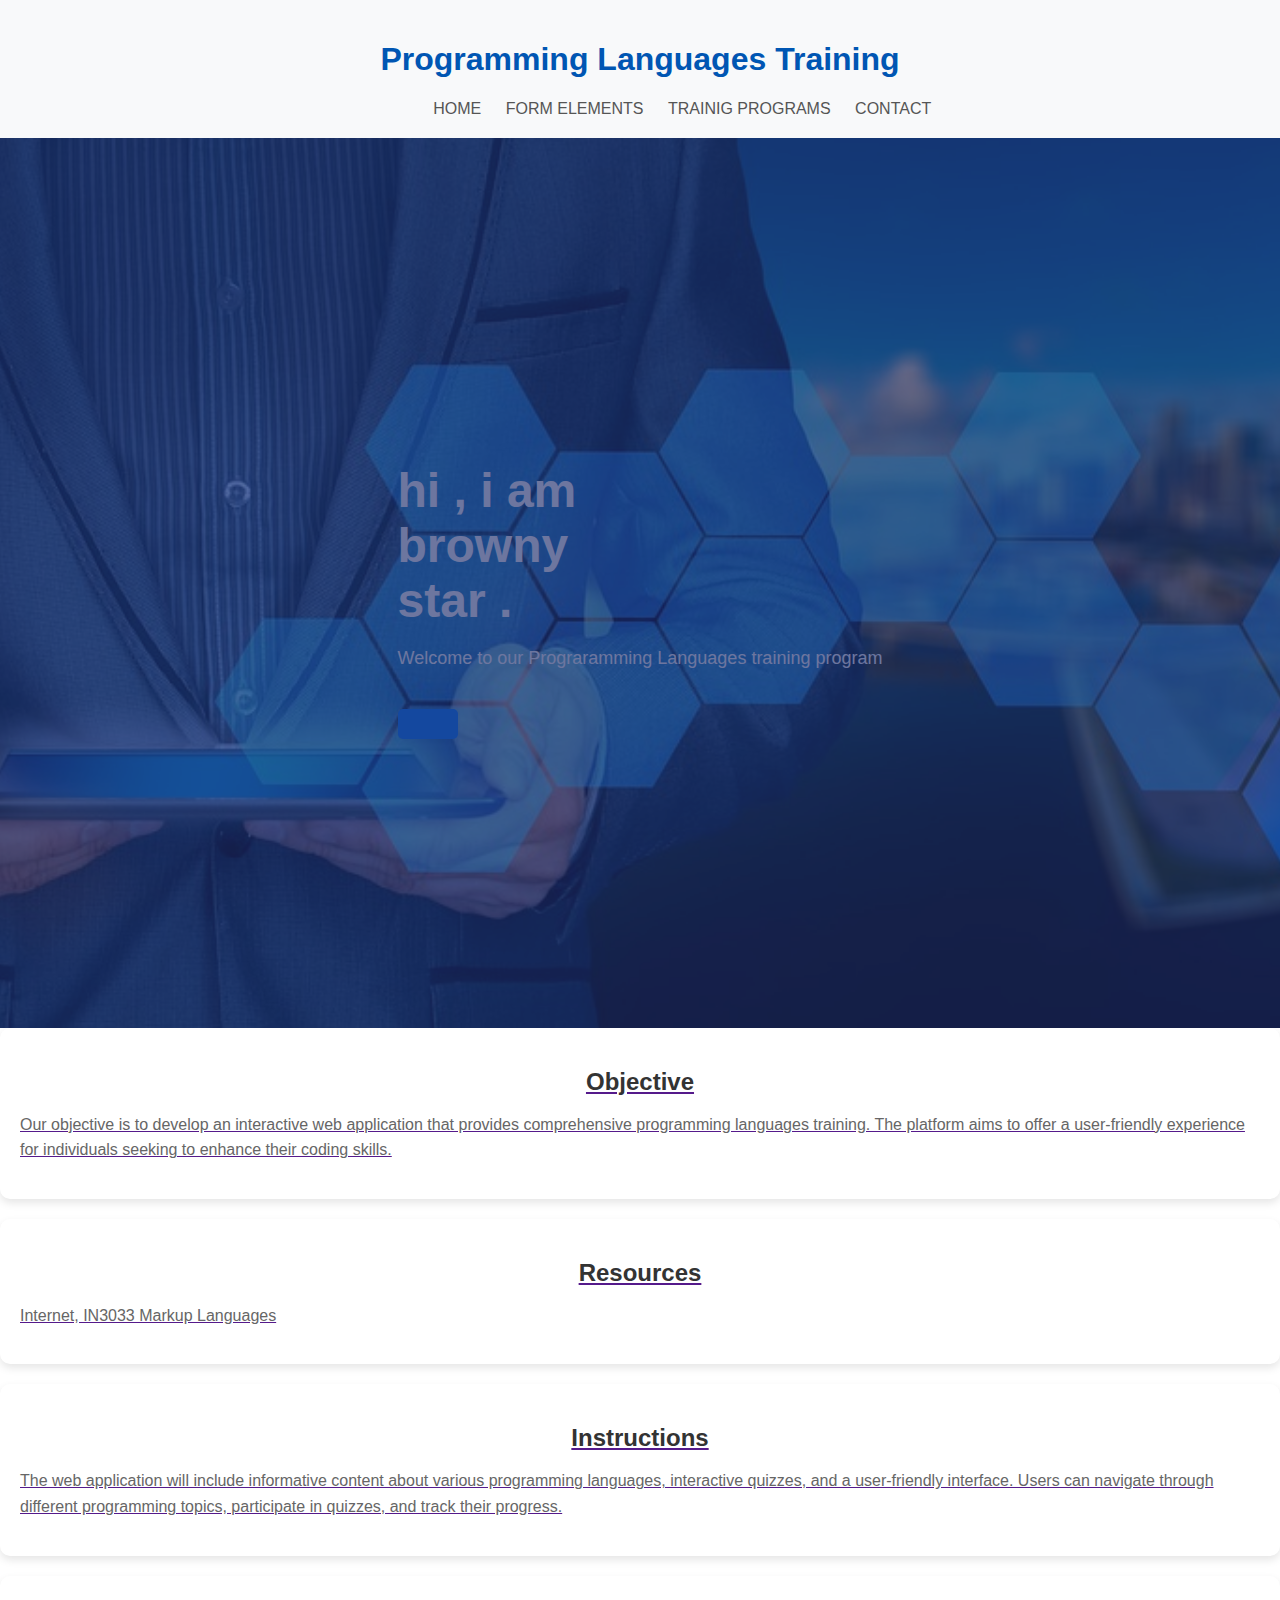
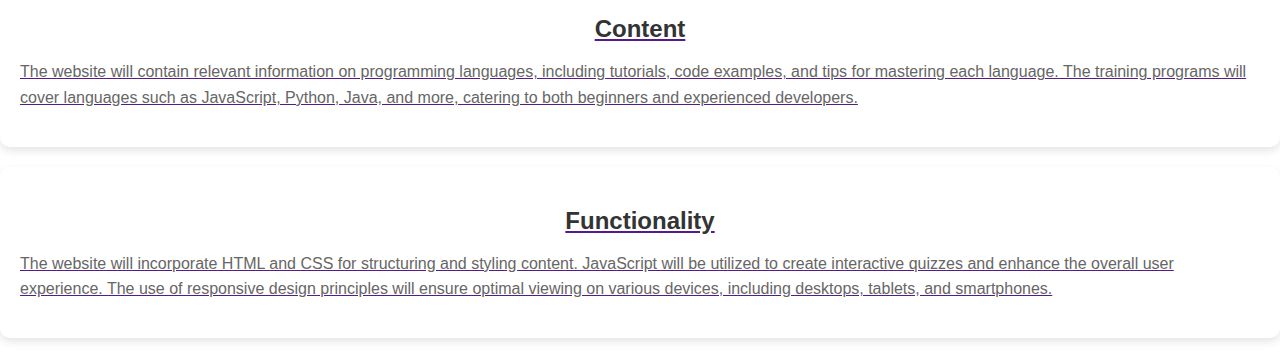
==== index.html @ b050a642 "The start" ====
<!DOCTYPE html>
<html lang="en">
<head>
    <meta charset="UTF-8">
    <meta name="viewport" content="width=device-width, initial-scale=1.0">
    <link rel="stylesheet" href="css/style.css">
    <link rel="stylesheet" href="css/index.css">
    <title>Programming Languages Training - Proposal</title>
</head>

<body>
<!-- top area Start -->
		<header class="top-area">
			<div class="header-area">
				<!-- Start Navigation -->
			    <nav class="navbar navbar-default bootsnav navbar-fixed dark no-background">

			        <div class="container">

			            <!-- Start Header Navigation -->
			            <div class="navbar-header">

			                <h1 style="color: #0056b3">Programming Languages Training</h1>
			            </div><!--/.navbar-header-->
			            <!-- End Header Navigation -->

			            <!-- Collect the nav links, forms, and other content for toggling -->
			            <div class="collapse navbar-collapse menu-ui-design" id="navbar-menu">
			                <ul class="nav navbar-nav navbar-right" data-in="fadeInDown" data-out="fadeOutUp">
			                <li class="smooth-menu active"></li>
			                    <li class=" smooth-menu"><a href="index.html">HOME</a></li>
			                    <li class="smooth-menu"><a href="#skills">FORM ELEMENTS</a></li>
			                    <li class="smooth-menu"><a href="#experience">TRAINIG PROGRAMS</a></li>
			                    <li class="smooth-menu"><a href="#profiles">CONTACT</a></li>

			                </ul><!--/.nav -->
			            </div><!-- /.navbar-collapse -->
			        </div><!--/.container-->
			    </nav><!--/nav-->
			    <!-- End Navigation -->
			</div><!--/.header-area-->

		    <div class="clearfix"></div>

		</header><!-- /.top-area-->
		<!-- top area End -->

		<!-- welcome-hero start -->
		<section id="welcome-hero" class="welcome-hero">
			<div class="container">
				<div class="row">
					<div class="col-md-12 text-center">
						<div class="header-text">
							<h2>hi <span>,</span> i am <br> browny <br> star <span>.</span>   </h2>
							<p>Welcome to our Prograramming Languages training program</p>
							<a href="" Learn more about us.</a>
						</div>
					</div>
				</div>
			</div>

		</section>
		<!-- welcome-hero end -->
 <section class="section-card">
    <h2><center>Objective</center></h2>
    <p>Our objective is to develop an interactive web application that provides comprehensive programming languages training. The platform aims to offer a user-friendly experience for individuals seeking to enhance their coding skills.</p>
</section>

<section class="section-card">
    <h2><center>Resources</center></h2>
    <p>Internet, IN3033 Markup Languages</p>
</section>

<section class="section-card">
    <h2 class="heading"><center>Instructions</center></h2>
    <p>The web application will include informative content about various programming languages, interactive quizzes, and a user-friendly interface. Users can navigate through different programming topics, participate in quizzes, and track their progress.</p>
</section>

<section class="section-card">
    <h2 class="heading"><center>Content</center></h2>
    <p>The website will contain relevant information on programming languages, including tutorials, code examples, and tips for mastering each language. The training programs will cover languages such as JavaScript, Python, Java, and more, catering to both beginners and experienced developers.</p>
</section>

<section class="section-card">
    <h2 class="heading"><center>Functionality</center></h2>
    <p>The website will incorporate HTML and CSS for structuring and styling content. JavaScript will be utilized to create interactive quizzes and enhance the overall user experience. The use of responsive design principles will ensure optimal viewing on various devices, including desktops, tablets, and smartphones.</p>
</section>

    <footer>
        <p>© 2024 Programming Languages Training</p>
    </footer>
</body>
</html>
---- css/style.css ----
/* CSS for enhanced appearance */
body {
    font-family: Arial, sans-serif;
    margin: 0;
    padding: 0;
}

.top-area {
    background-color: #f8f9fa; /* Light gray background */
    padding: 20px 0;
    text-align: center;
}

.header-area {
    max-width: 1200px;
    margin: 0 auto;
}

.navbar-brand {
    font-size: 24px;
    color: #333; /* Dark text color */
    font-weight: bold;
}

.navbar-default .navbar-toggle {
    border-color: transparent; /* Transparent border for toggle button */
}

.navbar-default .navbar-toggle:hover {
    background-color: #ddd; /* Light gray background on hover */
}

.navbar-default .navbar-toggle:focus {
    background-color: #ccc; /* Slightly darker gray background when focused */
}

.navbar-collapse {
    margin-top: 10px;
}

.navbar-collapse ul.navbar-nav {
    margin: 0;
}

.navbar-collapse ul.navbar-nav li {
    display: inline-block;
    margin-left: 20px;
}

.navbar-collapse ul.navbar-nav li a {
    color: #555; /* Dark gray text color for links */
    font-size: 16px;
    text-transform: uppercase;
    text-decoration: none;
}

.navbar-collapse ul.navbar-nav li a:hover {
    color: #000; /* Black text color on hover */
}

.welcome-hero{
    display: flex;
    align-items: center;
    justify-content: center;
    position:relative;
    background:url(../img/businessman-3213659_1280.jpg)no-repeat;
    background-size:cover;
    background-position: center;
    height:890px;
}
.welcome-hero:before{
    position:absolute;
    content: " ";
    top:0;
    left:0;
    background:rgba(31,44,108,.65);
    width:100%;
    height:100%;
}


.header-text h2 {
    font-size: 48px;
    color: #fff; /* White text color */
    margin-bottom: 20px;
}

.header-text p {
    font-size: 18px;
    color: #fff; /* White text color */
    margin-bottom: 40px;
}

.header-text a {
    display: inline-block;
    background-color: #007bff; /* Blue color for button */
    color: #fff; /* White text color for button */
    padding: 15px 30px;
    font-size: 18px;
    text-decoration: none;
    border-radius: 5px;
    transition: background-color 0.3s ease;
}

.header-text a:hover {
    background-color: #0056b3; /* Darker blue color on hover */
}

/* SECTION STARTS */
 .section-card {
        background-color: #fff;
        border-radius: 10px;
        box-shadow: 0 4px 8px rgba(0, 0, 0, 0.1);
        padding: 20px;
        margin-bottom: 20px;
    }

    .section-card h2 {
        color: #333;
        font-size: 24px;
        margin-bottom: 10px;
    }

    .section-card p {
        color: #666;
        font-size: 16px;
        line-height: 1.6;
    }
/*SECTION ENDS*/

/*FOOTER STARTS*/
  footer {
            background-color: #333;
            color: #fff;
            text-align: center;
            padding: 10px;
            position: fixed;
            bottom: 0;
            width: 100%;
            left: 0;
            opacity: 0;
            animation: fadeIn 1s ease-in-out forwards, changeColor 6s infinite;
        }

        footer p {
            margin: 0;
        }

        @keyframes fadeIn {
            from {
                opacity: 0;
            }
            to {
                opacity: 1;
            }
        }

        @keyframes changeColor {
            0%, 100% {
                background-color: burlywood;
            }
            50% {
                background-color: lightskyblue;
            }
        }

/*FOOTER ENDS*/
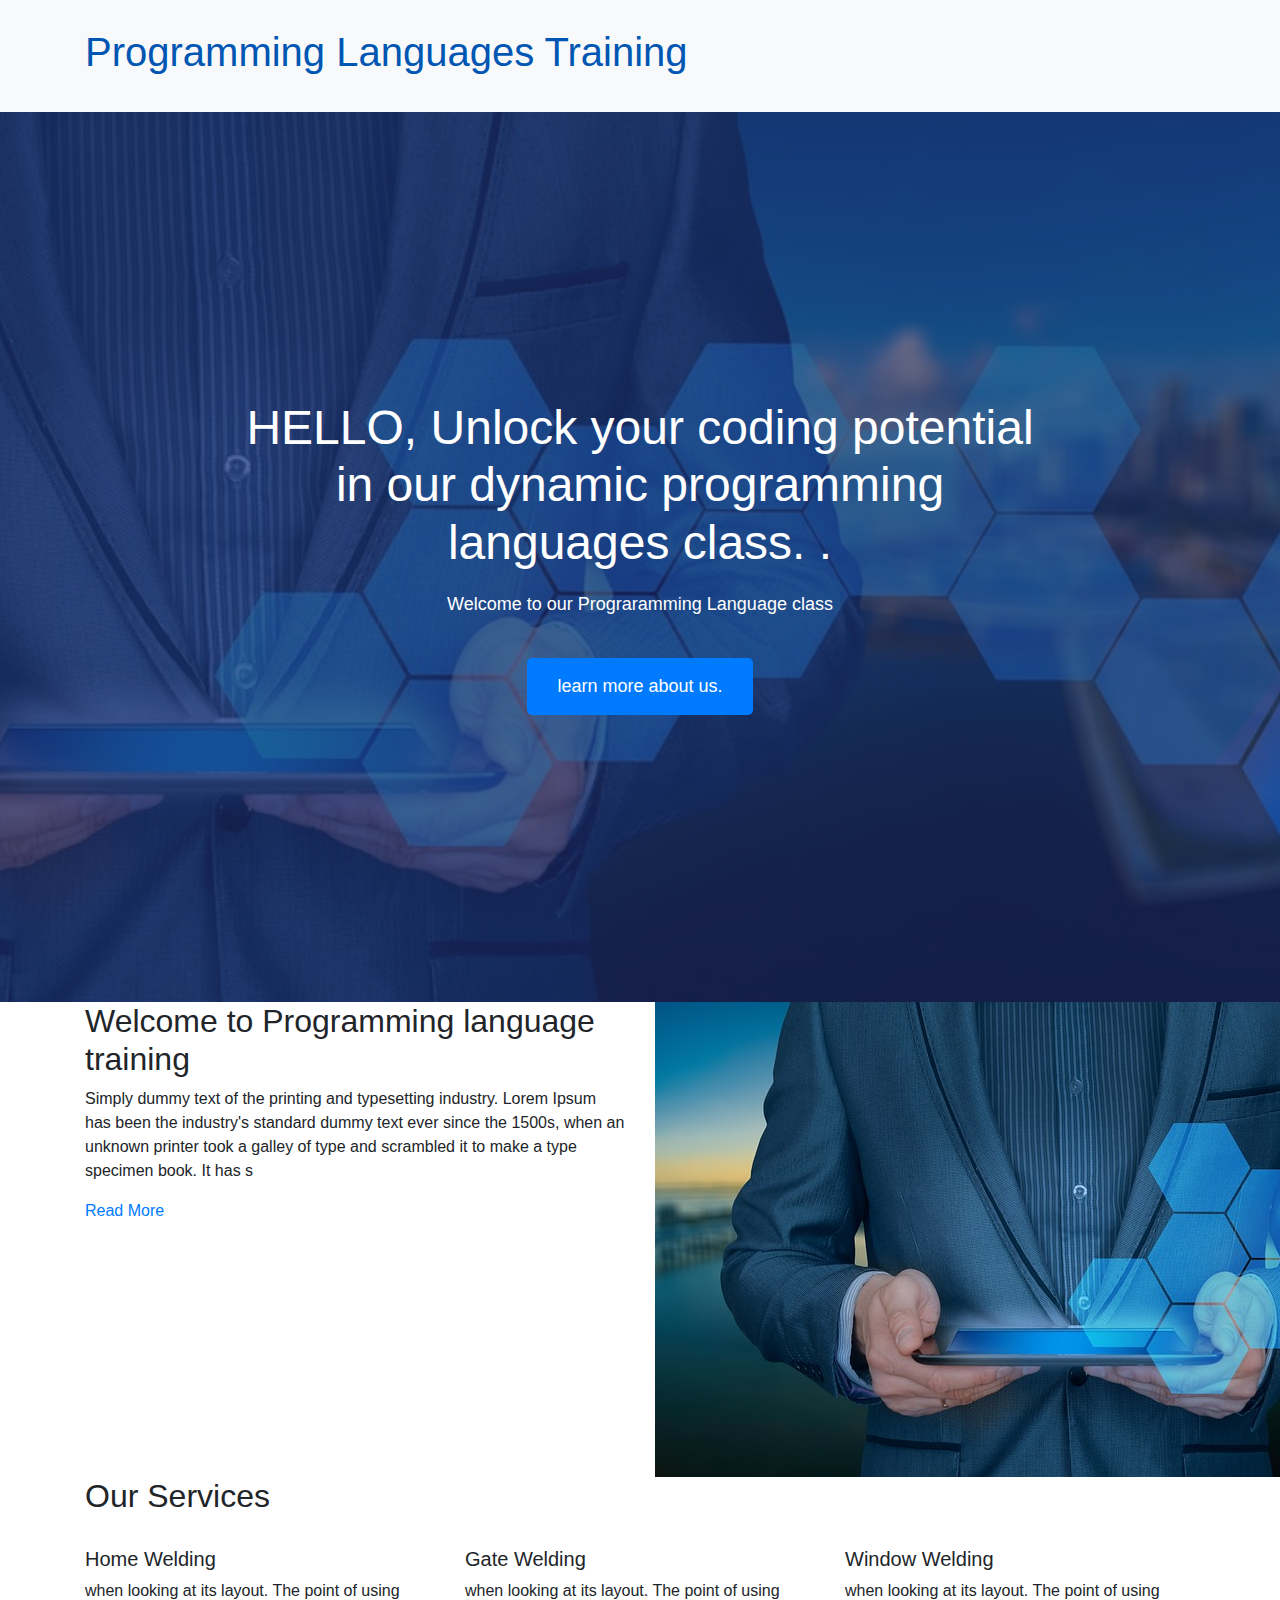
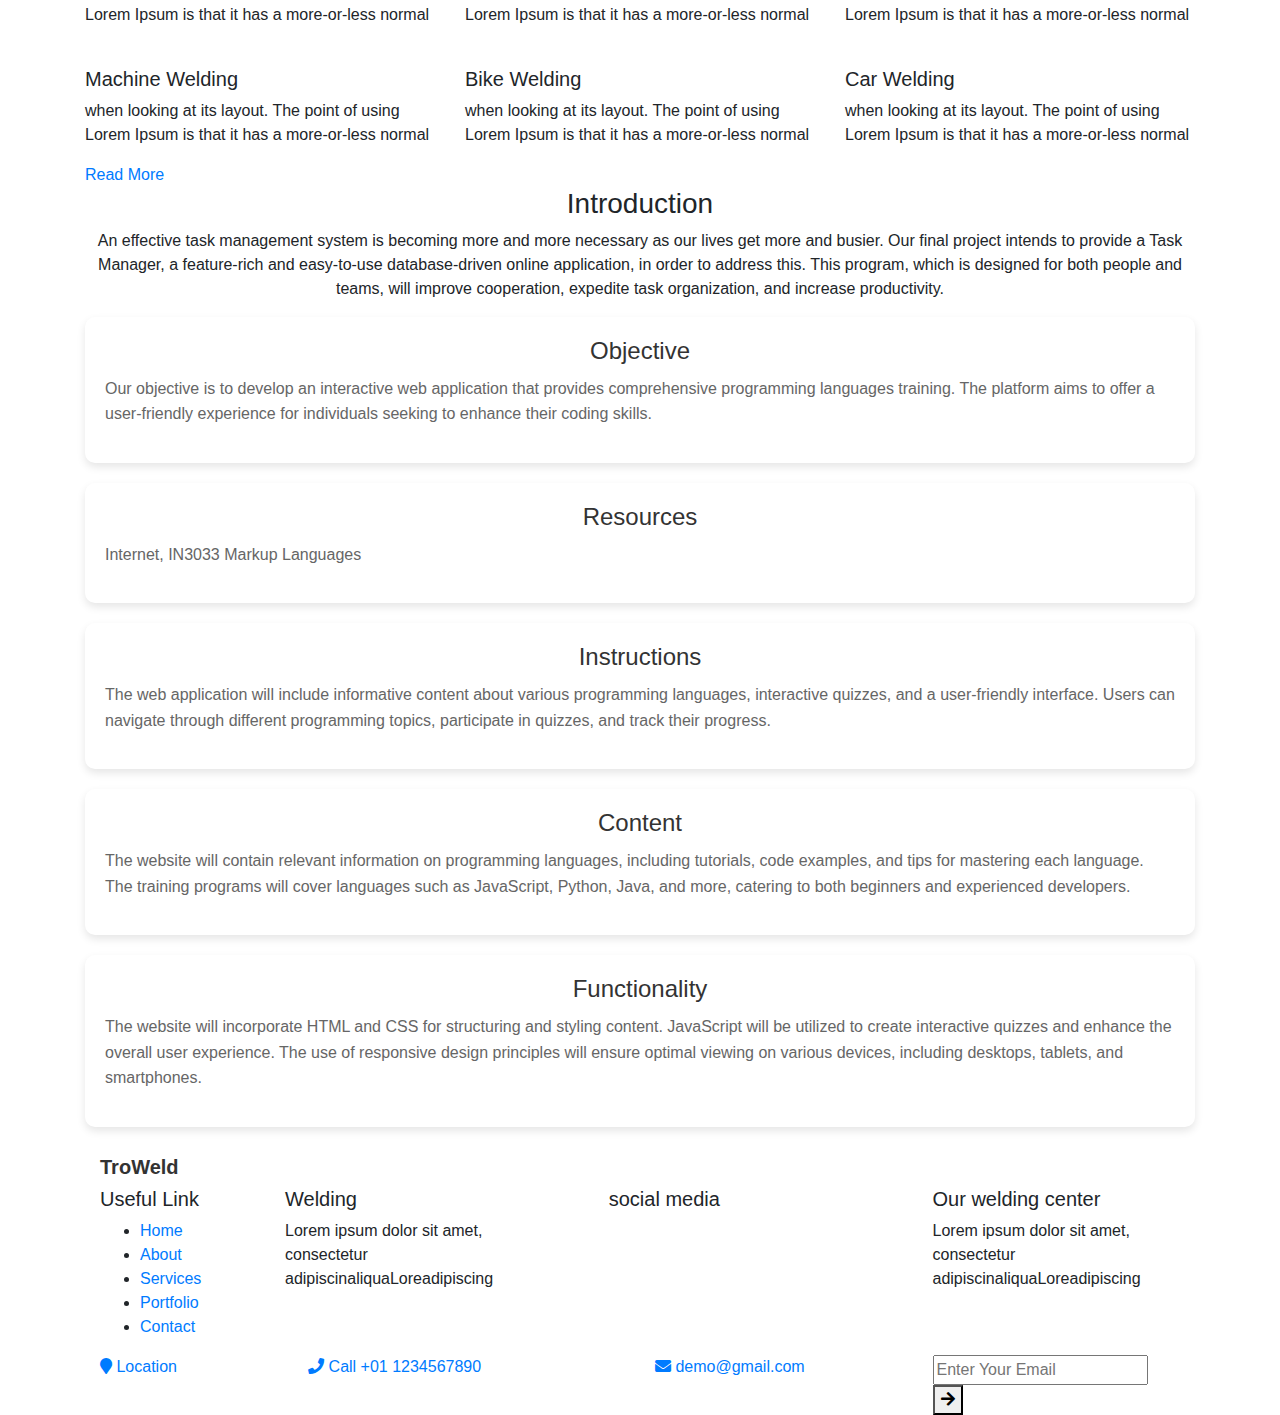
==== commit 3c371fb9: "progress" ====
--- a/index.html
+++ b/index.html
@@ -6,6 +6,14 @@
     <link rel="stylesheet" href="css/style.css">
     <link rel="stylesheet" href="css/index.css">
     <title>Programming Languages Training - Proposal</title>
+  <!-- Bootstrap CSS link -->
+    <link href="https://maxcdn.bootstrapcdn.com/bootstrap/4.0.0/css/bootstrap.min.css" rel="stylesheet">
+    <!-- Font Awesome CSS link -->
+    <link href="https://cdnjs.cloudflare.com/ajax/libs/font-awesome/5.15.3/css/all.min.css" rel="stylesheet">
+    <!-- Animation CSS link -->
+    <link href="https://cdnjs.cloudflare.com/ajax/libs/animate.css/3.7.2/animate.min.css" rel="stylesheet">
+    <!-- js library for animation -->
+    <link rel="stylesheet" href="https://cdnjs.cloudflare.com/ajax/libs/animate.css/4.1.1/animate.min.css" />
 </head>
 
 <body>
@@ -51,9 +59,9 @@
 				<div class="row">
 					<div class="col-md-12 text-center">
 						<div class="header-text">
-							<h2>hi <span>,</span> i am <br> browny <br> star <span>.</span>   </h2>
-							<p>Welcome to our Prograramming Languages training program</p>
-							<a href="" Learn more about us.</a>
+							<h2>HELLO<span>,</span> Unlock your coding potential   <br> in our dynamic programming <br> languages class. <span>.</span>   </h2>
+							<p>Welcome to our Prograramming Language class</p>
+							<a href="assets/download/browney.txt" download>learn more about us.</a>
 						</div>
 					</div>
 				</div>
@@ -61,6 +69,172 @@
 
 		</section>
 		<!-- welcome-hero end -->
+<!-- about section -->
+
+  <section class="about_section layout_padding">
+    <div class="container  ">
+      <div class="row">
+        <div class="col-md-6">
+          <div class="detail-box">
+            <div class="heading_container">
+              <h2>Welcome to <span>Programming language training</span></h2>
+            </div>
+            <p>
+              Simply dummy text of the printing and typesetting industry.
+              Lorem Ipsum has been the industry's standard dummy text ever
+              since the 1500s, when an unknown printer took a galley of type
+              and scrambled it to make a type specimen book. It has s
+            </p>
+            <a href="">
+              Read More
+            </a>
+          </div>
+        </div>
+        <div class="col-md-6 ">
+          <div class="img-box">
+            <img src="img/businessman-3213659_1280.jpg" alt="" />
+          </div>
+        </div>
+      </div>
+    </div>
+  </section>
+
+  <!-- end about section -->
+<!-- service section -->
+
+  <section class="service_section layout_padding">
+    <div class="container ">
+      <div class="heading_container heading_center">
+        <h2>Our <span>Services</span></h2>
+      </div>
+      <div class="row">
+        <div class="col-sm-6 col-md-4">
+          <div class="box ">
+            <div class="img-box">
+              <img src="images/s1.png" alt="" />
+            </div>
+            <div class="detail-box">
+              <h5>
+                Home Welding
+              </h5>
+              <p>
+                when looking at its layout. The point of using Lorem Ipsum is
+                that it has a more-or-less normal
+              </p>
+            </div>
+          </div>
+        </div>
+        <div class="col-sm-6 col-md-4">
+          <div class="box ">
+            <div class="img-box">
+              <img src="images/s2.png" alt="" />
+            </div>
+            <div class="detail-box">
+              <h5>
+                Gate Welding
+              </h5>
+              <p>
+                when looking at its layout. The point of using Lorem Ipsum is
+                that it has a more-or-less normal
+              </p>
+            </div>
+          </div>
+        </div>
+        <div class="col-sm-6 col-md-4">
+          <div class="box ">
+            <div class="img-box">
+              <img src="images/s3.png" alt="" />
+            </div>
+            <div class="detail-box">
+              <h5>
+                Window Welding
+              </h5>
+              <p>
+                when looking at its layout. The point of using Lorem Ipsum is
+                that it has a more-or-less normal
+              </p>
+            </div>
+          </div>
+        </div>
+        <div class="col-sm-6 col-md-4">
+          <div class="box ">
+            <div class="img-box">
+              <img src="images/s4.png" alt="" />
+            </div>
+            <div class="detail-box">
+              <h5>
+                Machine Welding
+              </h5>
+              <p>
+                when looking at its layout. The point of using Lorem Ipsum is
+                that it has a more-or-less normal
+              </p>
+            </div>
+          </div>
+        </div>
+        <div class="col-sm-6 col-md-4">
+          <div class="box ">
+            <div class="img-box">
+              <img src="images/s5.png" alt="" />
+            </div>
+            <div class="detail-box">
+              <h5>
+                Bike Welding
+              </h5>
+              <p>
+                when looking at its layout. The point of using Lorem Ipsum is
+                that it has a more-or-less normal
+              </p>
+            </div>
+          </div>
+        </div>
+        <div class="col-sm-6 col-md-4">
+          <div class="box ">
+            <div class="img-box">
+              <img src="images/s6.png" alt="" />
+            </div>
+            <div class="detail-box">
+              <h5>
+                Car Welding
+              </h5>
+              <p>
+                when looking at its layout. The point of using Lorem Ipsum is
+                that it has a more-or-less normal
+              </p>
+            </div>
+          </div>
+        </div>
+      </div>
+      <div class="btn-box">
+        <a href="">
+          Read More
+        </a>
+      </div>
+    </div>
+  </section>
+
+  <!-- end service section -->
+<!--introduction starts-->
+<section id="service" class="services-mf route">
+    <div class="container">
+      <div class="row">
+        <div class="col-sm-12">
+          <div class="title-box text-center">
+            <h3 class="title-a">
+              <center>Introduction</center>
+            </h3>
+			  <div class="line-mf"></div>
+            <p class="subtitle-a">
+              An effective task management system is becoming more and more necessary as our lives get more and busier.
+                Our final project intends to provide a Task Manager, a feature-rich and easy-to-use database-driven online
+                application, in order to address this. This program, which is designed for both people and teams,
+                will improve cooperation, expedite task organization, and increase productivity.
+            </p>
+
+          </div>
+        </div>
+      </div>
+<!-- introduction ends-->
  <section class="section-card">
     <h2><center>Objective</center></h2>
     <p>Our objective is to develop an interactive web application that provides comprehensive programming languages training. The platform aims to offer a user-friendly experience for individuals seeking to enhance their coding skills.</p>
@@ -85,9 +259,144 @@
     <h2 class="heading"><center>Functionality</center></h2>
     <p>The website will incorporate HTML and CSS for structuring and styling content. JavaScript will be utilized to create interactive quizzes and enhance the overall user experience. The use of responsive design principles will ensure optimal viewing on various devices, including desktops, tablets, and smartphones.</p>
 </section>
+		  <!-- info section -->
+
+  <section class="info_section ">
+    <div class="info_container layout_padding2">
+      <div class="container">
+        <div class="info_logo">
+          <a class="navbar-brand" href="index.html"> Tro<span>Weld</span> </a>
+        </div>
+        <div class="info_main">
+          <div class="row">
+            <div class="col-md-3 col-lg-2">
+              <div class="info_link-box">
+                <h5>
+                  Useful Link
+                </h5>
+                <ul>
+                  <li class=" active">
+                    <a class="" href="index.html">Home <span class="sr-only">(current)</span></a>
+                  </li>
+                  <li class="">
+                    <a class="" href="about.html">About </a>
+                  </li>
+                  <li class="">
+                    <a class="" href="service.html">Services </a>
+                  </li>
+                  <li class="">
+                    <a class="" href="portfolio.html"> Portfolio </a>
+                  </li>
+                  <li class="">
+                    <a class="" href="contact.html"> Contact </a>
+                  </li>
+                </ul>
+              </div>
+            </div>
+            <div class="col-md-3 ">
+              <h5>
+                Welding
+              </h5>
+              <p>
+                Lorem ipsum dolor sit amet, consectetur
+                adipiscinaliquaLoreadipiscing
+              </p>
+            </div>
+            <div class="col-md-3 mx-auto  ">
+              <h5>
+                social media
+              </h5>
+              <div class="social_box">
+                <a href="#">
+                  <i class="fa fa-facebook" aria-hidden="true"></i>
+                </a>
+                <a href="#">
+                  <i class="fa fa-twitter" aria-hidden="true"></i>
+                </a>
+                <a href="#">
+                  <i class="fa fa-linkedin" aria-hidden="true"></i>
+                </a>
+                <a href="#">
+                  <i class="fa fa-youtube-play" aria-hidden="true"></i>
+                </a>
+              </div>
+            </div>
+            <div class="col-md-3">
+              <h5>
+                Our welding center
+              </h5>
+              <p>
+                Lorem ipsum dolor sit amet, consectetur
+                adipiscinaliquaLoreadipiscing
+              </p>
+            </div>
+          </div>
+        </div>
+        <div class="info_bottom">
+          <div class="row">
+            <div class="col-lg-9">
+              <div class="info_contact ">
+                <div class="row">
+                  <div class="col-md-3">
+                    <a href="#" class="link-box">
+                      <i class="fa fa-map-marker" aria-hidden="true"></i>
+                      <span>
+                        Location
+                      </span>
+                    </a>
+                  </div>
+                  <div class="col-md-5">
+                    <a href="#" class="link-box">
+                      <i class="fa fa-phone" aria-hidden="true"></i>
+                      <span>
+                        Call +01 1234567890
+                      </span>
+                    </a>
+                  </div>
+                  <div class="col-md-4">
+                    <a href="#" class="link-box">
+                      <i class="fa fa-envelope" aria-hidden="true"></i>
+                      <span>
+                        demo@gmail.com
+                      </span>
+                    </a>
+                  </div>
+                </div>
+              </div>
+            </div>
+            <div class="col-md-3">
+              <div class="info_form ">
+                <form action="">
+                  <input type="email" placeholder="Enter Your Email" />
+                  <button>
+                    <i class="fa fa-arrow-right" aria-hidden="true"></i>
+                  </button>
+                </form>
+              </div>
+            </div>
+          </div>
+        </div>
+      </div>
+    </div>
+
+  </section>
+    </div>
+  <!-- end info section -->
 
     <footer>
-        <p>© 2024 Programming Languages Training</p>
+        <p>© 2024 MEHAKPREET SINGH | <b>School ID: 202107420</b></p>
     </footer>
+
+      <!-- Bootstrap JS and Popper.js CDN links -->
+    <script src="https://code.jquery.com/jquery-3.2.1.slim.min.js"></script>
+    <script src="https://cdn.jsdelivr.net/npm/@popperjs/core@2.5.3/dist/umd/popper.min.js"></script>
+    <!-- Bootstrap JS CDN link -->
+    <script src="https://stackpath.bootstrapcdn.com/bootstrap/4.0.0/js/bootstrap.min.js"></script>
+    <!-- Wow.js CDN link -->
+    <script src="https://cdnjs.cloudflare.com/ajax/libs/wow/1.1.2/wow.min.js"></script>
+    <!-- Initialize Wow.js -->
+    <!-- Scripting for the icon -->
+    <script type="module" src="https://unpkg.com/ionicons@7.1.0/dist/ionicons/ionicons.esm.js"></script>
+    <script nomodule src="https://unpkg.com/ionicons@7.1.0/dist/ionicons/ionicons.js"></script>
 </body>
 </html>
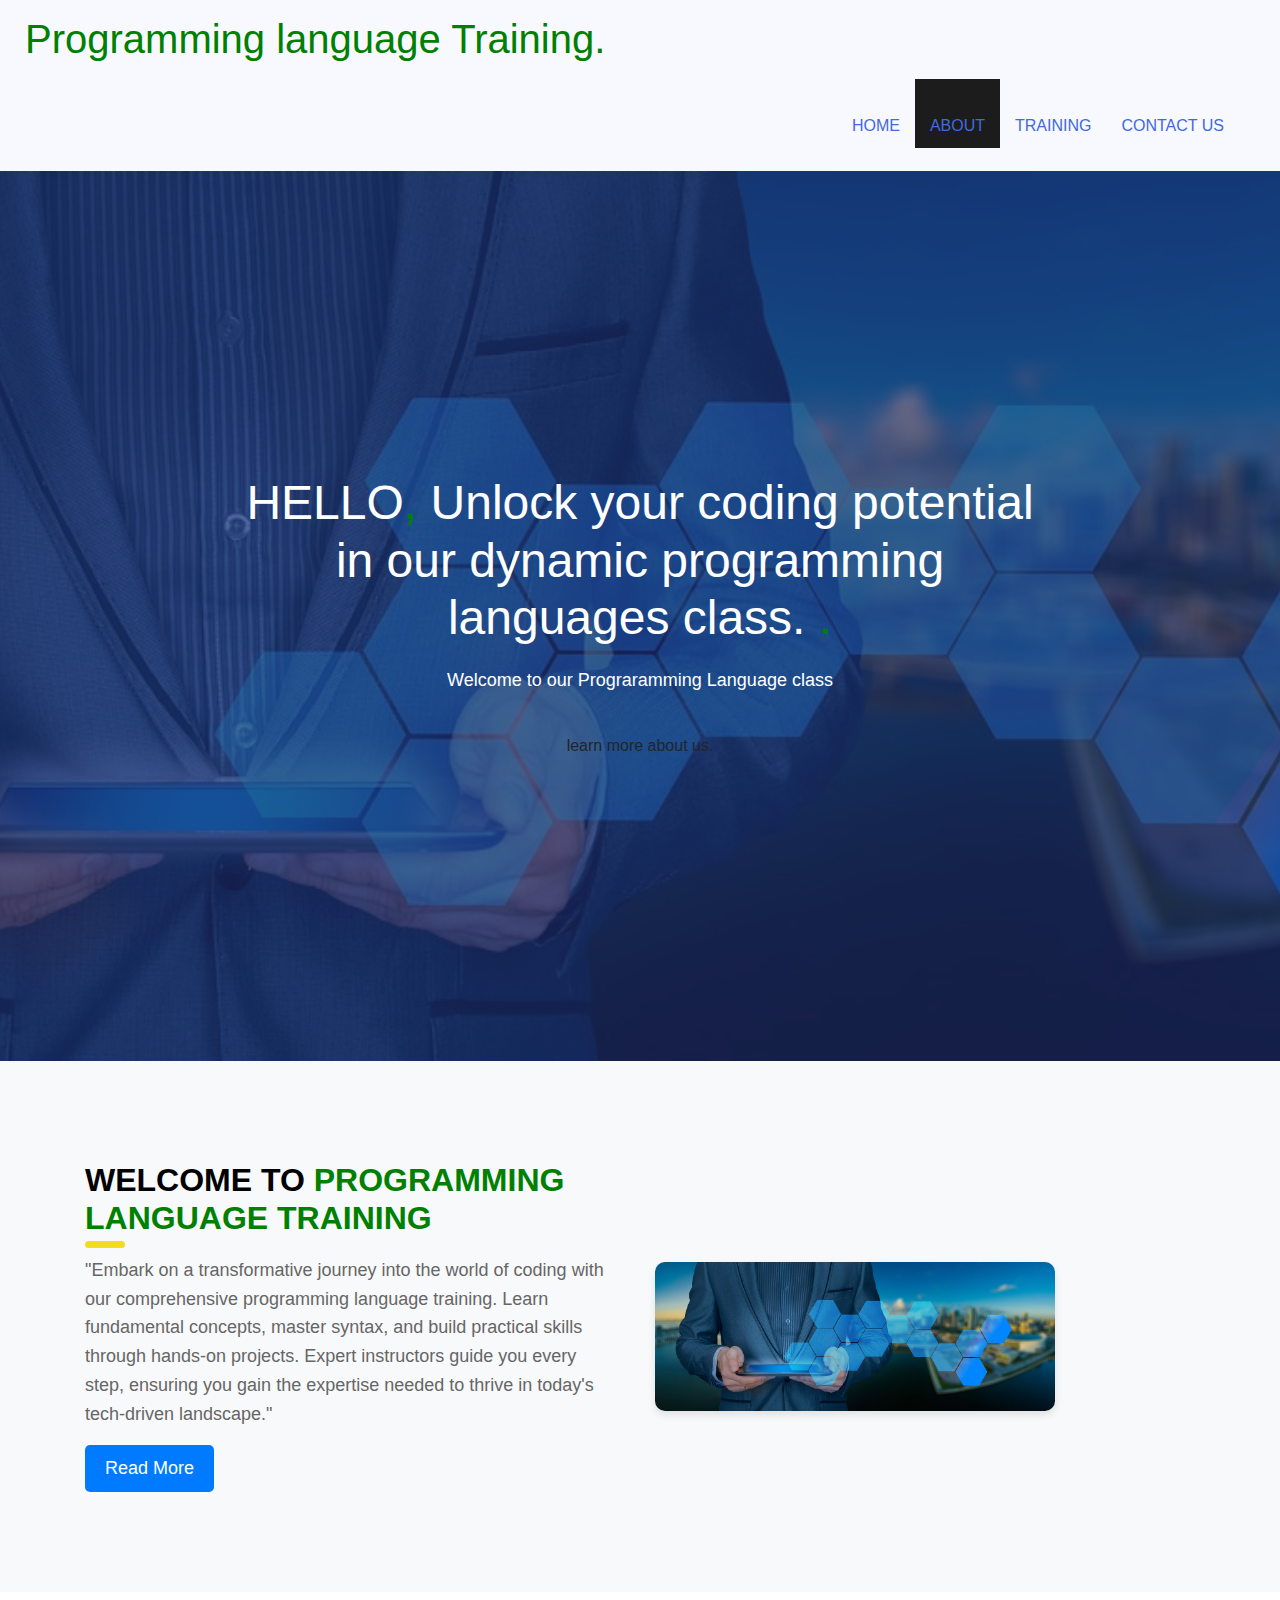
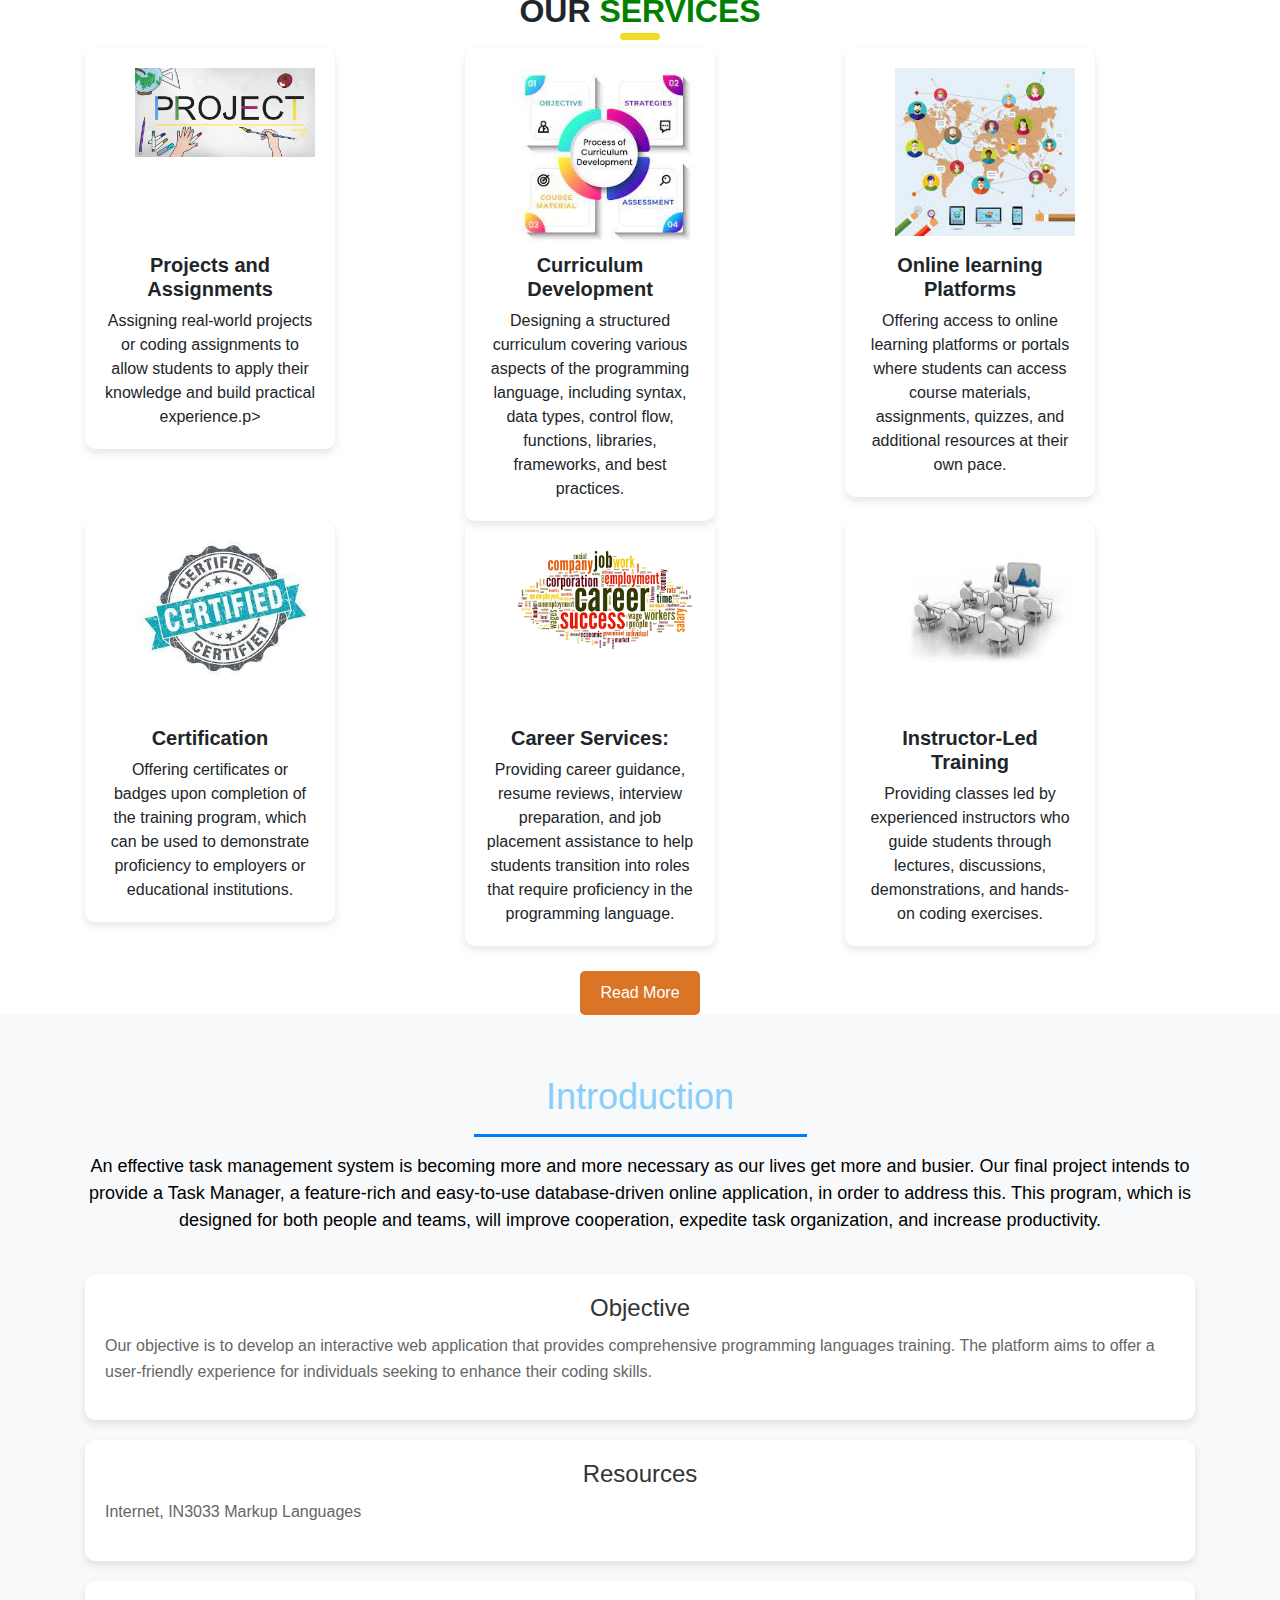
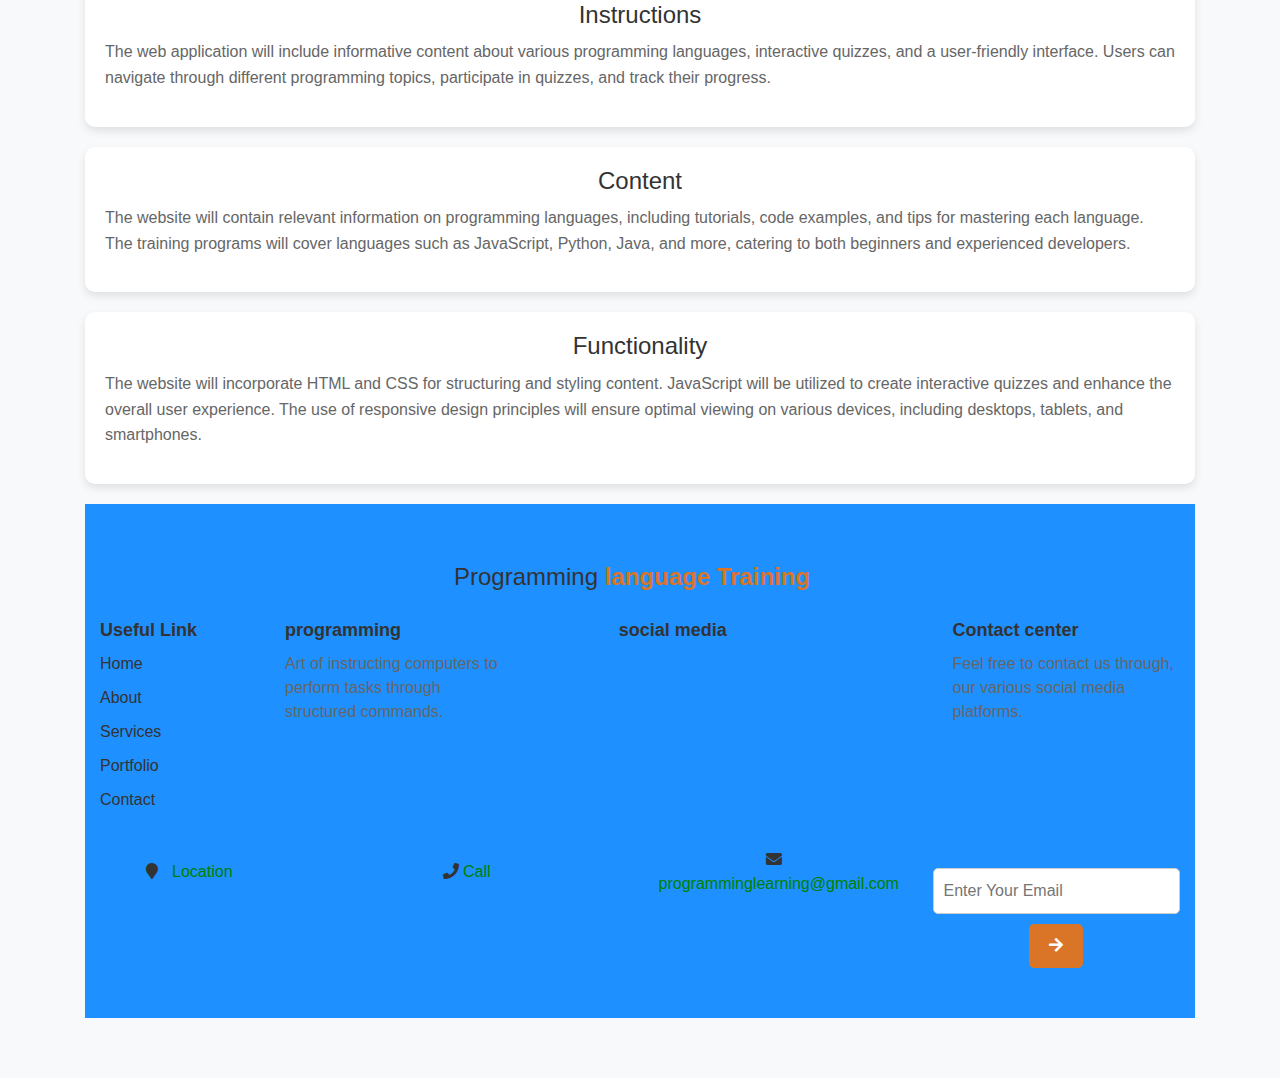
==== commit 0bd80f2f: "Almost there" ====
--- a/index.html
+++ b/index.html
@@ -4,7 +4,7 @@
     <meta charset="UTF-8">
     <meta name="viewport" content="width=device-width, initial-scale=1.0">
     <link rel="stylesheet" href="css/style.css">
-    <link rel="stylesheet" href="css/index.css">
+    <link rel="stylesheet" href="">
     <title>Programming Languages Training - Proposal</title>
   <!-- Bootstrap CSS link -->
     <link href="https://maxcdn.bootstrapcdn.com/bootstrap/4.0.0/css/bootstrap.min.css" rel="stylesheet">
@@ -17,40 +17,59 @@
 </head>
 
 <body>
-<!-- top area Start -->
-		<header class="top-area">
-			<div class="header-area">
-				<!-- Start Navigation -->
-			    <nav class="navbar navbar-default bootsnav navbar-fixed dark no-background">
-
-			        <div class="container">
-
-			            <!-- Start Header Navigation -->
-			            <div class="navbar-header">
-
-			                <h1 style="color: #0056b3">Programming Languages Training</h1>
-			            </div><!--/.navbar-header-->
-			            <!-- End Header Navigation -->
-
-			            <!-- Collect the nav links, forms, and other content for toggling -->
-			            <div class="collapse navbar-collapse menu-ui-design" id="navbar-menu">
-			                <ul class="nav navbar-nav navbar-right" data-in="fadeInDown" data-out="fadeOutUp">
-			                <li class="smooth-menu active"></li>
-			                    <li class=" smooth-menu"><a href="index.html">HOME</a></li>
-			                    <li class="smooth-menu"><a href="#skills">FORM ELEMENTS</a></li>
-			                    <li class="smooth-menu"><a href="#experience">TRAINIG PROGRAMS</a></li>
-			                    <li class="smooth-menu"><a href="#profiles">CONTACT</a></li>
-
-			                </ul><!--/.nav -->
-			            </div><!-- /.navbar-collapse -->
-			        </div><!--/.container-->
-			    </nav><!--/nav-->
-			    <!-- End Navigation -->
-			</div><!--/.header-area-->
-
-		    <div class="clearfix"></div>
-
-		</header><!-- /.top-area-->
+<!-- header section strats -->
+    <div class="hero_bg_box">
+      <div class="img-box">
+        <img src="images/hero-bg.jpg" alt="">
+      </div>
+    </div>
+
+    <header class="header_section">
+      <div class="header_top">
+        <div class="container-fluid">
+          <div class="contact_link-container">
+
+              <span>
+               <h1> Programming language Training.</h1>
+              </span>
+
+
+        </div>
+      </div>
+      <div class="header_bottom">
+        <div class="container-fluid">
+          <nav class="navbar navbar-expand-lg custom_nav-container">
+            <a class="navbar-brand" href="index.html">
+              <span>
+
+              </span>
+            </a>
+            <button class="navbar-toggler" type="button" data-toggle="collapse" data-target="#navbarSupportedContent" aria-controls="navbarSupportedContent" aria-expanded="false" aria-label="Toggle navigation">
+              <span class=""></span>
+            </button>
+
+            <div class="collapse navbar-collapse ml-auto" id="navbarSupportedContent">
+              <ul class="navbar-nav  ">
+                <li class="nav-item ">
+                  <a class="nav-link" href="index.html">Home <span class="sr-only">(current)</span></a>
+                </li>
+                <li class="nav-item active">
+                  <a class="nav-link" href="about.html"> About</a>
+                </li>
+                <li class="nav-item">
+                  <a class="nav-link" href="training.html"> Training </a>
+                </li>
+
+                <li class="nav-item">
+                  <a class="nav-link" href="contact.html">Contact us</a>
+                </li>
+              </ul>
+            </div>
+          </nav>
+        </div>
+      </div>
+    </header>
+    <!-- end header section -->
 		<!-- top area End -->
 
 		<!-- welcome-hero start -->
@@ -61,7 +80,7 @@
 						<div class="header-text">
 							<h2>HELLO<span>,</span> Unlock your coding potential   <br> in our dynamic programming <br> languages class. <span>.</span>   </h2>
 							<p>Welcome to our Prograramming Language class</p>
-							<a href="assets/download/browney.txt" download>learn more about us.</a>
+							learn more about us.
 						</div>
 					</div>
 				</div>
@@ -80,10 +99,10 @@
               <h2>Welcome to <span>Programming language training</span></h2>
             </div>
             <p>
-              Simply dummy text of the printing and typesetting industry.
-              Lorem Ipsum has been the industry's standard dummy text ever
-              since the 1500s, when an unknown printer took a galley of type
-              and scrambled it to make a type specimen book. It has s
+              "Embark on a transformative journey into the world of coding with our comprehensive programming language
+              training. Learn fundamental concepts, master syntax, and build practical skills through hands-on projects.
+              Expert instructors guide you every step, ensuring you gain the expertise needed to thrive in today's
+              tech-driven landscape."
             </p>
             <a href="">
               Read More
@@ -111,95 +130,96 @@
         <div class="col-sm-6 col-md-4">
           <div class="box ">
             <div class="img-box">
-              <img src="images/s1.png" alt="" />
-            </div>
-            <div class="detail-box">
-              <h5>
-                Home Welding
-              </h5>
-              <p>
-                when looking at its layout. The point of using Lorem Ipsum is
-                that it has a more-or-less normal
-              </p>
-            </div>
-          </div>
-        </div>
-        <div class="col-sm-6 col-md-4">
-          <div class="box ">
-            <div class="img-box">
-              <img src="images/s2.png" alt="" />
-            </div>
-            <div class="detail-box">
-              <h5>
-                Gate Welding
-              </h5>
-              <p>
-                when looking at its layout. The point of using Lorem Ipsum is
-                that it has a more-or-less normal
-              </p>
-            </div>
-          </div>
-        </div>
-        <div class="col-sm-6 col-md-4">
-          <div class="box ">
-            <div class="img-box">
-              <img src="images/s3.png" alt="" />
-            </div>
-            <div class="detail-box">
-              <h5>
-                Window Welding
-              </h5>
-              <p>
-                when looking at its layout. The point of using Lorem Ipsum is
-                that it has a more-or-less normal
-              </p>
-            </div>
-          </div>
-        </div>
-        <div class="col-sm-6 col-md-4">
-          <div class="box ">
-            <div class="img-box">
-              <img src="images/s4.png" alt="" />
-            </div>
-            <div class="detail-box">
-              <h5>
-                Machine Welding
-              </h5>
-              <p>
-                when looking at its layout. The point of using Lorem Ipsum is
-                that it has a more-or-less normal
-              </p>
-            </div>
-          </div>
-        </div>
-        <div class="col-sm-6 col-md-4">
-          <div class="box ">
-            <div class="img-box">
-              <img src="images/s5.png" alt="" />
-            </div>
-            <div class="detail-box">
-              <h5>
-                Bike Welding
-              </h5>
-              <p>
-                when looking at its layout. The point of using Lorem Ipsum is
-                that it has a more-or-less normal
-              </p>
-            </div>
-          </div>
-        </div>
-        <div class="col-sm-6 col-md-4">
-          <div class="box ">
-            <div class="img-box">
-              <img src="images/s6.png" alt="" />
-            </div>
-            <div class="detail-box">
-              <h5>
-                Car Welding
-              </h5>
-              <p>
-                when looking at its layout. The point of using Lorem Ipsum is
-                that it has a more-or-less normal
+              <img src="img/img.png" alt="" />
+            </div>
+            <div class="detail-box">
+              <h5>
+                Projects and Assignments
+              </h5>
+              <p>
+                Assigning real-world projects or coding assignments to allow students to apply their knowledge and build
+                practical experience.p>
+            </div>
+          </div>
+        </div>
+        <div class="col-sm-6 col-md-4">
+          <div class="box ">
+            <div class="img-box">
+              <img src="img/img_1.png" alt="" />
+            </div>
+            <div class="detail-box">
+              <h5>
+                Curriculum Development
+              </h5>
+              <p>
+                Designing a structured curriculum covering various aspects of the programming language, including
+                syntax, data types, control flow, functions, libraries, frameworks, and best practices.
+              </p>
+            </div>
+          </div>
+        </div>
+        <div class="col-sm-6 col-md-4">
+          <div class="box ">
+            <div class="img-box">
+              <img src="img/img_2.png" alt="" />
+            </div>
+            <div class="detail-box">
+              <h5>
+                Online learning Platforms
+              </h5>
+              <p>
+                Offering access to online learning platforms or portals where students can access course materials,
+                assignments, quizzes, and additional resources at their own pace.
+              </p>
+            </div>
+          </div>
+        </div>
+        <div class="col-sm-6 col-md-4">
+          <div class="box ">
+            <div class="img-box">
+              <img src="img/img_3.png" alt="" />
+            </div>
+            <div class="detail-box">
+              <h5>
+                Certification
+              </h5>
+              <p>
+               Offering certificates or badges upon completion of the training program, which can be used to demonstrate
+                proficiency to employers or educational institutions.
+
+
+              </p>
+            </div>
+          </div>
+        </div>
+        <div class="col-sm-6 col-md-4">
+          <div class="box ">
+            <div class="img-box">
+              <img src="img/img_4.png" alt="" />
+            </div>
+            <div class="detail-box">
+              <h5>
+                Career Services:
+              </h5>
+              <p>
+                Providing career guidance, resume reviews, interview preparation, and job placement assistance to
+                help students transition into roles that require proficiency in the programming language.
+              </p>
+            </div>
+          </div>
+        </div>
+        <div class="col-sm-6 col-md-4">
+          <div class="box ">
+            <div class="img-box">
+              <img src="img/img_5.png" alt="" />
+            </div>
+            <div class="detail-box">
+              <h5>
+                Instructor-Led Training
+              </h5>
+              <p>
+                Providing classes led by experienced instructors who guide students through lectures, discussions,
+                demonstrations, and hands-on coding exercises.
               </p>
             </div>
           </div>
@@ -265,7 +285,7 @@
     <div class="info_container layout_padding2">
       <div class="container">
         <div class="info_logo">
-          <a class="navbar-brand" href="index.html"> Tro<span>Weld</span> </a>
+          <a class="navbar-brand" href="index.html"> Programming <span>language Training</span> </a>
         </div>
         <div class="info_main">
           <div class="row">
@@ -295,11 +315,10 @@
             </div>
             <div class="col-md-3 ">
               <h5>
-                Welding
-              </h5>
-              <p>
-                Lorem ipsum dolor sit amet, consectetur
-                adipiscinaliquaLoreadipiscing
+                programming
+              </h5>
+              <p>
+                Art of instructing computers to perform tasks through structured commands.
               </p>
             </div>
             <div class="col-md-3 mx-auto  ">
@@ -323,11 +342,11 @@
             </div>
             <div class="col-md-3">
               <h5>
-                Our welding center
-              </h5>
-              <p>
-                Lorem ipsum dolor sit amet, consectetur
-                adipiscinaliquaLoreadipiscing
+                Contact center
+              </h5>
+              <p>
+                Feel free to contact us through,
+                our various social media platforms.
               </p>
             </div>
           </div>
@@ -349,7 +368,7 @@
                     <a href="#" class="link-box">
                       <i class="fa fa-phone" aria-hidden="true"></i>
                       <span>
-                        Call +01 1234567890
+                        Call
                       </span>
                     </a>
                   </div>
@@ -357,7 +376,7 @@
                     <a href="#" class="link-box">
                       <i class="fa fa-envelope" aria-hidden="true"></i>
                       <span>
-                        demo@gmail.com
+                        programminglearning@gmail.com
                       </span>
                     </a>
                   </div>
--- a/css/style.css
+++ b/css/style.css
@@ -1,61 +1,284 @@
 /* CSS for enhanced appearance */
-body {
-    font-family: Arial, sans-serif;
-    margin: 0;
-    padding: 0;
-}
-
-.top-area {
-    background-color: #f8f9fa; /* Light gray background */
-    padding: 20px 0;
-    text-align: center;
-}
-
-.header-area {
-    max-width: 1200px;
-    margin: 0 auto;
+.heading_container {
+  display: -webkit-box;
+  display: -ms-flexbox;
+  display: flex;
+  -webkit-box-orient: vertical;
+  -webkit-box-direction: normal;
+      -ms-flex-direction: column;
+          flex-direction: column;
+}
+
+.heading_container h2 {
+  position: relative;
+  font-weight: bold;
+  text-transform: uppercase;
+  padding-bottom: 10px;
+}
+
+.heading_container h2::before {
+  content: "";
+  width: 40px;
+  height: 7px;
+  background-color: #f1db25;
+  border-radius: 10px;
+  position: absolute;
+  bottom: 0;
+  left: 0;
+}
+
+.heading_container.heading_center {
+  -webkit-box-align: center;
+      -ms-flex-align: center;
+          align-items: center;
+  text-align: center;
+}
+
+.heading_container.heading_center h2::before {
+  left: 50%;
+  -webkit-transform: translateX(-50%);
+          transform: translateX(-50%);
+}
+
+/*header section*/
+.hero_area {
+  min-height: 100vh;
+  display: -webkit-box;
+  display: -ms-flexbox;
+  display: flex;
+  -webkit-box-orient: vertical;
+  -webkit-box-direction: normal;
+      -ms-flex-direction: column;
+          flex-direction: column;
+  position: relative;
+}
+
+.hero_bg_box {
+  position: absolute;
+  top: 0;
+  left: 0;
+  width: 100%;
+  height: 100%;
+  overflow: hidden;
+  z-index: -1;
+  display: -webkit-box;
+  display: -ms-flexbox;
+  display: flex;
+  -webkit-box-pack: center;
+      -ms-flex-pack: center;
+          justify-content: center;
+}
+
+.hero_bg_box .img-box {
+  width: 100%;
+}
+
+.hero_bg_box .img-box img {
+  min-width: 100%;
+  min-height: 100%;
+}
+
+.hero_bg_box::before {
+  content: "";
+  position: absolute;
+  top: 0;
+  left: 0;
+  width: 100%;
+  height: 100%;
+  background: -webkit-gradient(linear, left top, right top, from(rgba(0, 0, 0, 0.8)), to(rgba(white)));
+  background: linear-gradient(to right, rgba(0, 0, 0, 0.8), rgba(white));
+}
+
+.sub_page .hero_area {
+  min-height: auto;
+}
+
+.sub_page .custom_nav-container.navbar-expand-lg .navbar-nav .nav-item .nav-link {
+  padding-bottom: 21px;
+}
+
+.hero_area.sub_pages {
+  height: auto;
+}
+
+.header_section {
+  padding: 0;
+}
+
+.header_section .container-fluid {
+  padding-right: 25px;
+  padding-left: 25px;
+}
+
+.header_section .nav_container {
+  margin: 0 auto;
+}
+
+.header_top {
+  background-color: ghostwhite;
+  padding: 15px 0;
+}
+
+.header_top .contact_link-container {
+  display: -webkit-box;
+  display: -ms-flexbox;
+  display: flex;
+  -webkit-box-pack: justify;
+      -ms-flex-pack: justify;
+          justify-content: space-between;
+}
+
+.header_top .contact_link-container a {
+  display: -webkit-box;
+  display: -ms-flexbox;
+  display: flex;
+  -webkit-box-align: center;
+      -ms-flex-align: center;
+          align-items: center;
+  color: #ffffff;
+  font-size: 15px;
+}
+
+.header_top .contact_link-container a i {
+  font-size: 20px;
+  color: #f1db25;
+  margin-right: 5px;
+}
+
+#navbarSupportedContent {
+  -webkit-box-pack: justify;
+      -ms-flex-pack: justify;
+          justify-content: space-between;
+}
+
+.custom_nav-container {
+  z-index: 99999;
+  padding: 0;
+}
+
+.custom_nav-container .navbar-nav {
+  margin-left: auto;
+}
+
+.custom_nav-container .navbar-nav .nav-item .nav-link {
+    padding: 35px 15px 10px 15px;
+  color: royalblue;
+  text-align: center;
+  text-transform: uppercase;
+  -webkit-transition: all .2s;
+  transition: all .2s;
+}
+
+.custom_nav-container .navbar-nav .nav-item:hover .nav-link, .custom_nav-container .navbar-nav .nav-item.active .nav-link {
+  background-color: #1c1c1c;
+}
+
+a,
+a:hover,
+a:focus {
+  text-decoration: none;
+}
+
+a:hover,
+a:focus {
+  color: initial;
+}
+
+.btn,
+.btn:focus {
+  outline: none !important;
+  -webkit-box-shadow: none;
+          box-shadow: none;
 }
 
 .navbar-brand {
-    font-size: 24px;
-    color: #333; /* Dark text color */
-    font-weight: bold;
-}
-
-.navbar-default .navbar-toggle {
-    border-color: transparent; /* Transparent border for toggle button */
-}
-
-.navbar-default .navbar-toggle:hover {
-    background-color: #ddd; /* Light gray background on hover */
-}
-
-.navbar-default .navbar-toggle:focus {
-    background-color: #ccc; /* Slightly darker gray background when focused */
-}
-
-.navbar-collapse {
-    margin-top: 10px;
-}
-
-.navbar-collapse ul.navbar-nav {
-    margin: 0;
-}
-
-.navbar-collapse ul.navbar-nav li {
-    display: inline-block;
-    margin-left: 20px;
-}
-
-.navbar-collapse ul.navbar-nav li a {
-    color: #555; /* Dark gray text color for links */
-    font-size: 16px;
-    text-transform: uppercase;
-    text-decoration: none;
-}
-
-.navbar-collapse ul.navbar-nav li a:hover {
-    color: #000; /* Black text color on hover */
+  display: -webkit-box;
+  display: -ms-flexbox;
+  display: flex;
+  -webkit-box-orient: vertical;
+  -webkit-box-direction: normal;
+      -ms-flex-direction: column;
+          flex-direction: column;
+  -webkit-box-align: center;
+      -ms-flex-align: center;
+          align-items: center;
+}
+
+.navbar-brand span {
+  font-weight: bold;
+  color: dodgerblue;
+  font-size: 24px;
+}
+
+.custom_nav-container .navbar-toggler {
+  outline: none;
+}
+
+.custom_nav-container .navbar-toggler {
+  padding: 0;
+  width: 37px;
+  height: 42px;
+  -webkit-transition: all 0.3s;
+  transition: all 0.3s;
+}
+
+.custom_nav-container .navbar-toggler span {
+  display: block;
+  width: 32px;
+  height: 4px;
+  background-color: dodgerblue;
+  border-radius: 15px;
+  margin: 7px 0;
+  -webkit-transition: all 0.3s;
+  transition: all 0.3s;
+  position: relative;
+}
+
+.custom_nav-container .navbar-toggler span::before, .custom_nav-container .navbar-toggler span::after {
+  content: "";
+  position: absolute;
+  left: 0;
+  height: 100%;
+  width: 100%;
+  background-color: dodgerblue;
+  border-radius: 15px;
+  top: -10px;
+  -webkit-transition: all 0.3s;
+  transition: all 0.3s;
+}
+
+.custom_nav-container .navbar-toggler span::after {
+  top: 10px;
+}
+
+.custom_nav-container .navbar-toggler[aria-expanded="true"] {
+  -webkit-transform: rotate(360deg);
+          transform: rotate(360deg);
+}
+
+.custom_nav-container .navbar-toggler[aria-expanded="true"] span {
+  -webkit-transform: rotate(45deg);
+          transform: rotate(45deg);
+}
+
+.custom_nav-container .navbar-toggler[aria-expanded="true"] span::before, .custom_nav-container .navbar-toggler[aria-expanded="true"] span::after {
+  -webkit-transform: rotate(90deg);
+          transform: rotate(90deg);
+  top: 0;
+}
+
+/*end header section*/
+/*header section*/
+.hero_area {
+  min-height: 100vh;
+  display: -webkit-box;
+  display: -ms-flexbox;
+  display: flex;
+  -webkit-box-orient: vertical;
+  -webkit-box-direction: normal;
+      -ms-flex-direction: column;
+          flex-direction: column;
+  position: relative;
 }
 
 .welcome-hero{
@@ -105,6 +328,37 @@
 .header-text a:hover {
     background-color: #0056b3; /* Darker blue color on hover */
 }
+/*INTRODUCTION STARTS*/
+.services-mf {
+  background-color: #f8f9fa; /* Background color for the section */
+  padding: 60px 0; /* Adjust padding as needed */
+}
+
+.title-box {
+  margin-bottom: 40px;
+}
+
+.title-a {
+  font-size: 36px;
+  color: black; /* Title color */
+}
+
+.subtitle-a {
+  font-size: 18px;
+  color: black; /* Subtitle color */
+}
+
+.line-mf {
+  width: 30%;
+  height: 3px;
+  background-color: #007bff; /* Line color */
+  margin: 16px auto;
+}
+.title-a {
+    color: lightskyblue;
+
+}
+/*INTRODUCTION ENDS*/
 
 /* SECTION STARTS */
  .section-card {
@@ -164,4 +418,303 @@
             }
         }
 
-/*FOOTER ENDS*/+/*FOOTER ENDS*/
+/* CSS for the about section */
+.about_section {
+    background-color: #f8f9fa; /* Light gray background */
+    padding: 100px 0; /* Adjust padding as needed */
+}
+
+.about_section .container {
+    position: relative; /* Set container position to relative */
+}
+
+.about_section .row {
+    display: flex;
+    align-items: center; /* Center align items vertically */
+}
+
+.about_section .detail-box {
+    margin-right: 20px; /* Add margin to create space between image and text */
+}
+
+.about_section .detail-box h2 {
+    color: black; /* Dark text color */
+    font-size: 32px;
+}
+
+.about_section .detail-box p {
+    color: #666; /* Medium gray text color */
+    font-size: 18px;
+    line-height: 1.6;
+}
+
+.about_section .detail-box a {
+    display: inline-block;
+    background-color: #007bff; /* Blue color for button */
+    color: #fff; /* White text color for button */
+    padding: 10px 20px;
+    font-size: 18px;
+    text-decoration: none;
+    border-radius: 5px;
+    transition: background-color 0.3s ease;
+}
+span{
+    color: green;
+}
+.about_section .img-box {
+ width: 100%; /* Make image container width 100% of parent container */
+    max-width: 400px; /* Limit max width of image container */
+    margin-top: 20px; /* Add margin to separate image from text */
+    display: flex;
+    justify-content: center;
+}
+
+.about_section .img-box img {
+    width: 100%; /* Make image width 100% of image container */
+    height: auto; /* Maintain aspect ratio */
+
+    border-radius: 10px; /* Rounded corners */
+    box-shadow: 0 4px 8px rgba(0, 0, 0, 0.1);
+}
+    @media (min-width: 768px) {
+        .about_section .row {
+            flex-direction: row; /* Change flex direction back to row for larger screens */
+        }
+
+        .about_section .detail-box {
+            margin-right: 20px; /* Add margin to create space between image and text */
+            text-align: left; /* Left align text */
+        }
+    }
+    /* CSS for custom-about-section */
+.service_section {
+    display: flex; /* Set display to flex */
+    flex-wrap: wrap;
+    flex-direction: row;
+    justify-content: center; /* Center the cards horizontally */
+    gap: 20px; /* Add some space between cards */
+}
+
+.service_section .box {
+    width: 250px; /* Adjust card width based on your design */
+    text-align: center;
+    box-shadow: 0 4px 8px rgba(0, 0, 0, 0.1);
+    padding: 20px;
+    transition: all 0.3s ease;
+    border-radius: 10px;
+}
+
+.service_section .box .img-box {
+    width: 150px; /* Adjust image box size */
+    height: 170px; /* Adjust image box size */
+    margin: 0 auto;
+}
+
+.service_section .box .img-box img {
+    max-width: 120%;
+    max-height: 170%;
+    transition: transform 0.3s ease;
+}
+
+.service_section .box .detail-box {
+    margin-top: 15px;
+}
+
+.service_section .box .detail-box h5 {
+    font-weight: bold;
+}
+
+.service_section .box .detail-box p {
+    margin: 0;
+}
+
+.service_section .box:hover {
+    background-color: #f9f9f9;
+    transform: translateY(-5px);
+}
+
+.service_section .box:hover .img-box img {
+    transform: scale(1.1);
+}
+
+.service_section .btn-box {
+    width: 100%;
+    margin-top: 25px;
+    text-align: center;
+}
+
+.service_section .btn-box a {
+    display: inline-block;
+    padding: 10px 20px;
+    background-color: #da7426;
+    color: #ffffff;
+    border-radius: 5px;
+    transition: background-color 0.3s ease;
+    text-decoration: none;
+}
+
+.service_section .btn-box a:hover {
+    background-color: #c25d17;
+}
+
+/* bottom container starts.*/
+/* Styles for Info Section */
+.info_section {
+    background-color: dodgerblue; /* Set background color */
+    padding: 50px 0; /* Add padding */
+}
+
+.info_container {
+    max-width: 1200px; /* Limit container width */
+    margin: 0 auto; /* Center container */
+}
+
+.info_logo {
+    text-align: center; /* Center the logo */
+    margin-bottom: 20px; /* Add space below logo */
+}
+
+.info_logo a {
+    font-size: 24px; /* Set font size */
+    color: #333; /* Set font color */
+    text-decoration: none; /* Remove underline */
+}
+
+.info_logo a span {
+    color: #da7426; /* Set span color */
+}
+
+.info_main .row {
+    display: flex; /* Use flexbox for row layout */
+    flex-wrap: wrap; /* Allow columns to wrap on smaller screens */
+    justify-content: space-between; /* Distribute columns evenly */
+}
+
+.info_main .col-md-3 {
+    flex: 0 0 calc(25% - 20px); /* Set column width */
+    margin-bottom: 20px; /* Add space between columns */
+}
+
+.info_main h5 {
+    font-size: 18px; /* Set heading font size */
+    font-weight: bold; /* Set font weight */
+    color: #333; /* Set font color */
+    margin-bottom: 10px; /* Add space below heading */
+}
+
+.info_main p {
+    font-size: 16px; /* Set paragraph font size */
+    color: #666; /* Set font color */
+}
+
+.info_link-box ul {
+    list-style: none; /* Remove bullet points */
+    padding: 0; /* Remove default padding */
+}
+
+.info_link-box ul li {
+    margin-bottom: 10px; /* Add space between list items */
+}
+
+.info_link-box ul li a {
+    color: #333; /* Set link color */
+    text-decoration: none; /* Remove underline */
+}
+
+.social_box {
+    text-align: center; /* Center social media icons */
+}
+
+.social_box a {
+    color: #333; /* Set icon color */
+    text-decoration: none; /* Remove underline */
+    margin: 0 10px; /* Add space between icons */
+}
+
+.info_bottom .info_contact .row {
+    align-items: center; /* Center contact info vertically */
+}
+
+.info_bottom .info_contact .row .col-md-3 {
+    text-align: center; /* Center contact info */
+}
+
+.info_bottom .info_contact .row .col-md-3 a {
+    display: block; /* Set links to block level */
+    color: #333; /* Set link color */
+    text-decoration: none; /* Remove underline */
+    margin-bottom: 10px; /* Add space between links */
+}
+
+.info_bottom .info_contact .row .col-md-3 a i {
+    margin-right: 10px; /* Add space between icon and text */
+}
+
+.info_bottom .info_contact .row .col-md-5 {
+    text-align: center; /* Center contact info */
+}
+
+.info_bottom .info_contact .row .col-md-5 a {
+    display: block; /* Set links to block level */
+    color: #333; /* Set link color */
+    text-decoration: none; /* Remove underline */
+    margin-bottom: 10px; /* Add space between links */
+}
+
+.info_bottom .info_contact .row .col-md-4 {
+    text-align: center; /* Center contact info */
+}
+
+.info_bottom .info_contact .row .col-md-4 a {
+    display: block; /* Set links to block level */
+    color: #333; /* Set link color */
+    text-decoration: none; /* Remove underline */
+    margin-bottom: 10px; /* Add space between links */
+}
+
+.info_bottom .info_contact .row .col-md-4 a i {
+    margin-right: 10px; /* Add space between icon and text */
+}
+
+.info_bottom .info_form {
+    text-align: center; /* Center form */
+    margin-top: 20px; /* Add space above form */
+}
+
+.info_bottom .info_form input[type="email"] {
+    width: 100%; /* Set input width to fill container */
+    padding: 10px; /* Add padding */
+    border: 1px solid #ccc; /* Add border */
+    border-radius: 5px; /* Add border radius */
+    margin-bottom: 10px; /* Add space below input */
+}
+
+.info_bottom .info_form button {
+    background-color: #da7426; /* Set button background color */
+    color: #fff; /* Set button text color */
+    border: none; /* Remove border */
+    padding: 10px 20px; /* Add padding */
+    border-radius: 5px; /* Add border radius */
+    cursor: pointer; /* Set cursor to pointer */
+    transition: background-color 0.3s; /* Add transition effect */
+}
+
+.info_bottom .info_form button:hover {
+    background-color: #c25d17; /* Change background color on hover */
+}
+
+/* Media Queries for Responsive Design */
+@media (max-width: 992px) {
+    .info_main .col-md-3 {
+        flex-basis: 48%; /* Set column width for medium screens */
+    }
+}
+
+@media (max-width: 768px) {
+    .info_main .col-md-3 {
+        flex-basis: 100%; /* Set column width for small screens */
+    }
+}
+
+/*bottom container Ends*/
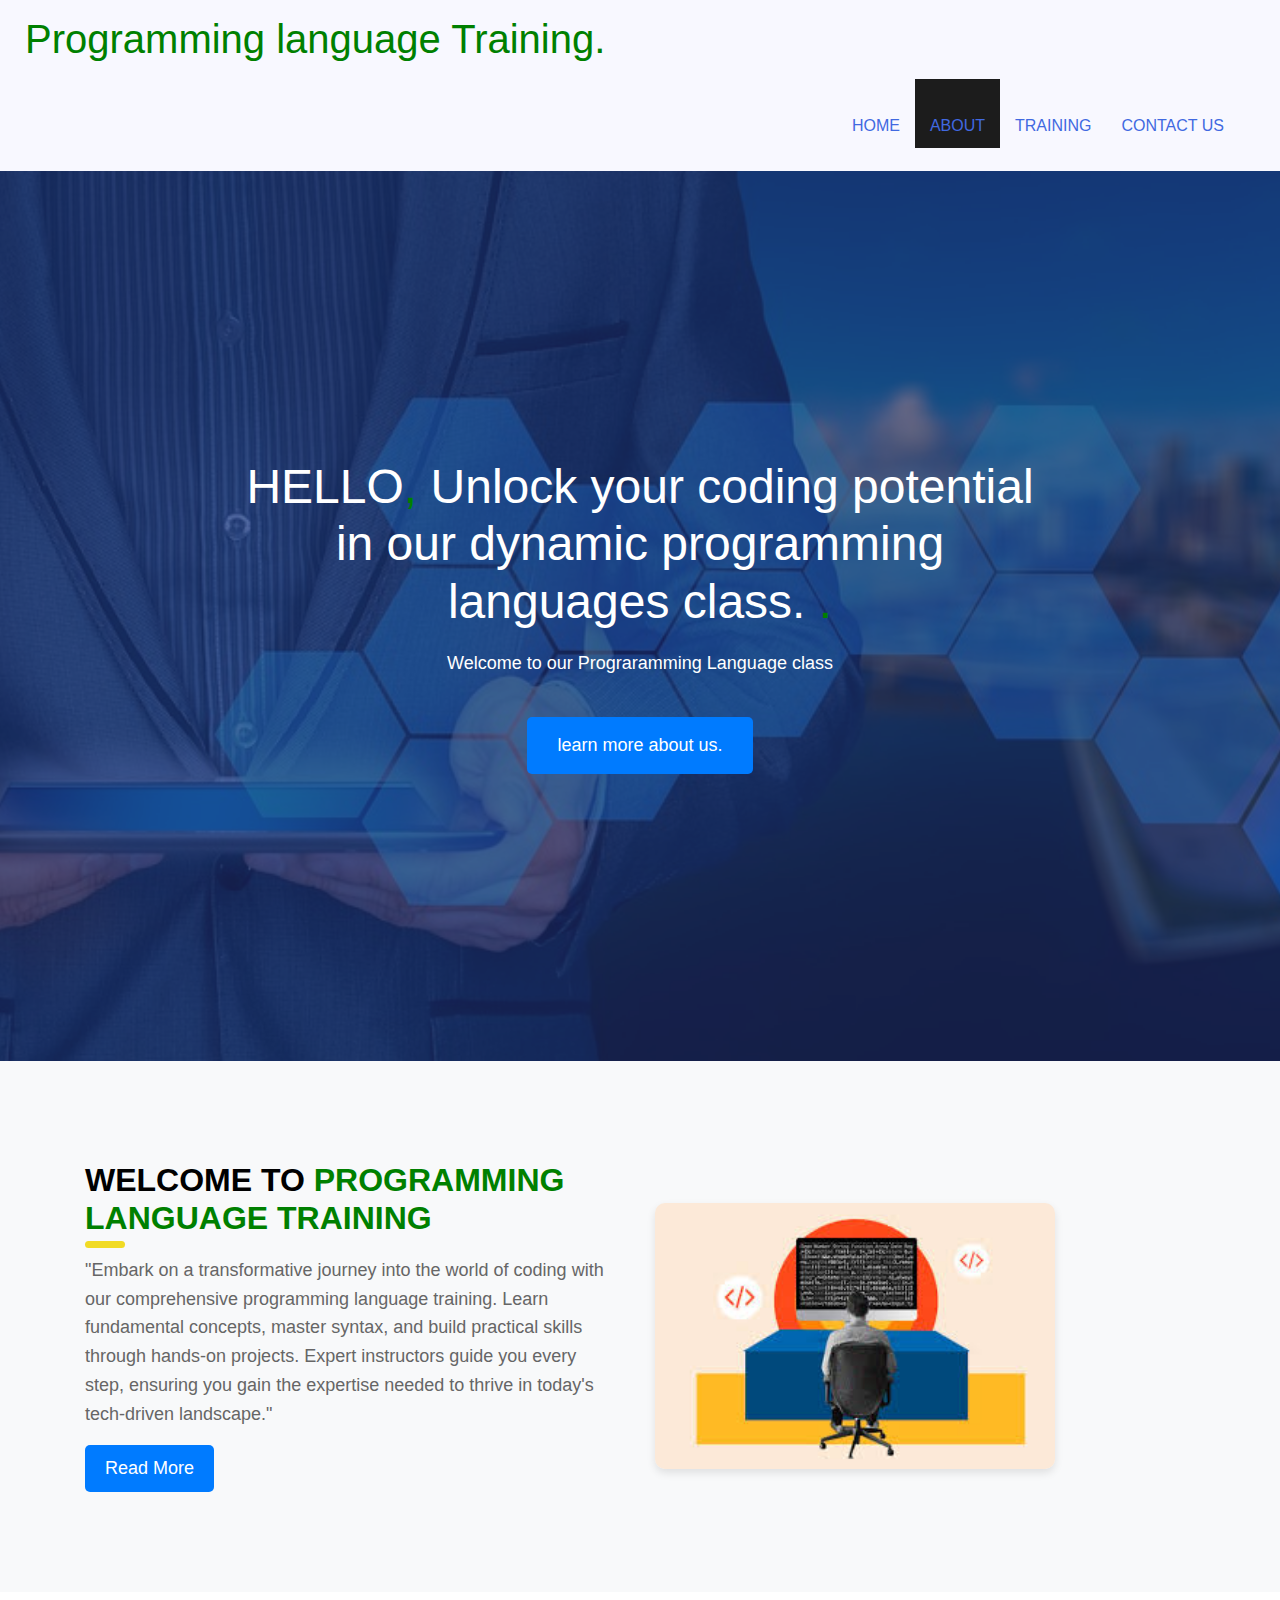
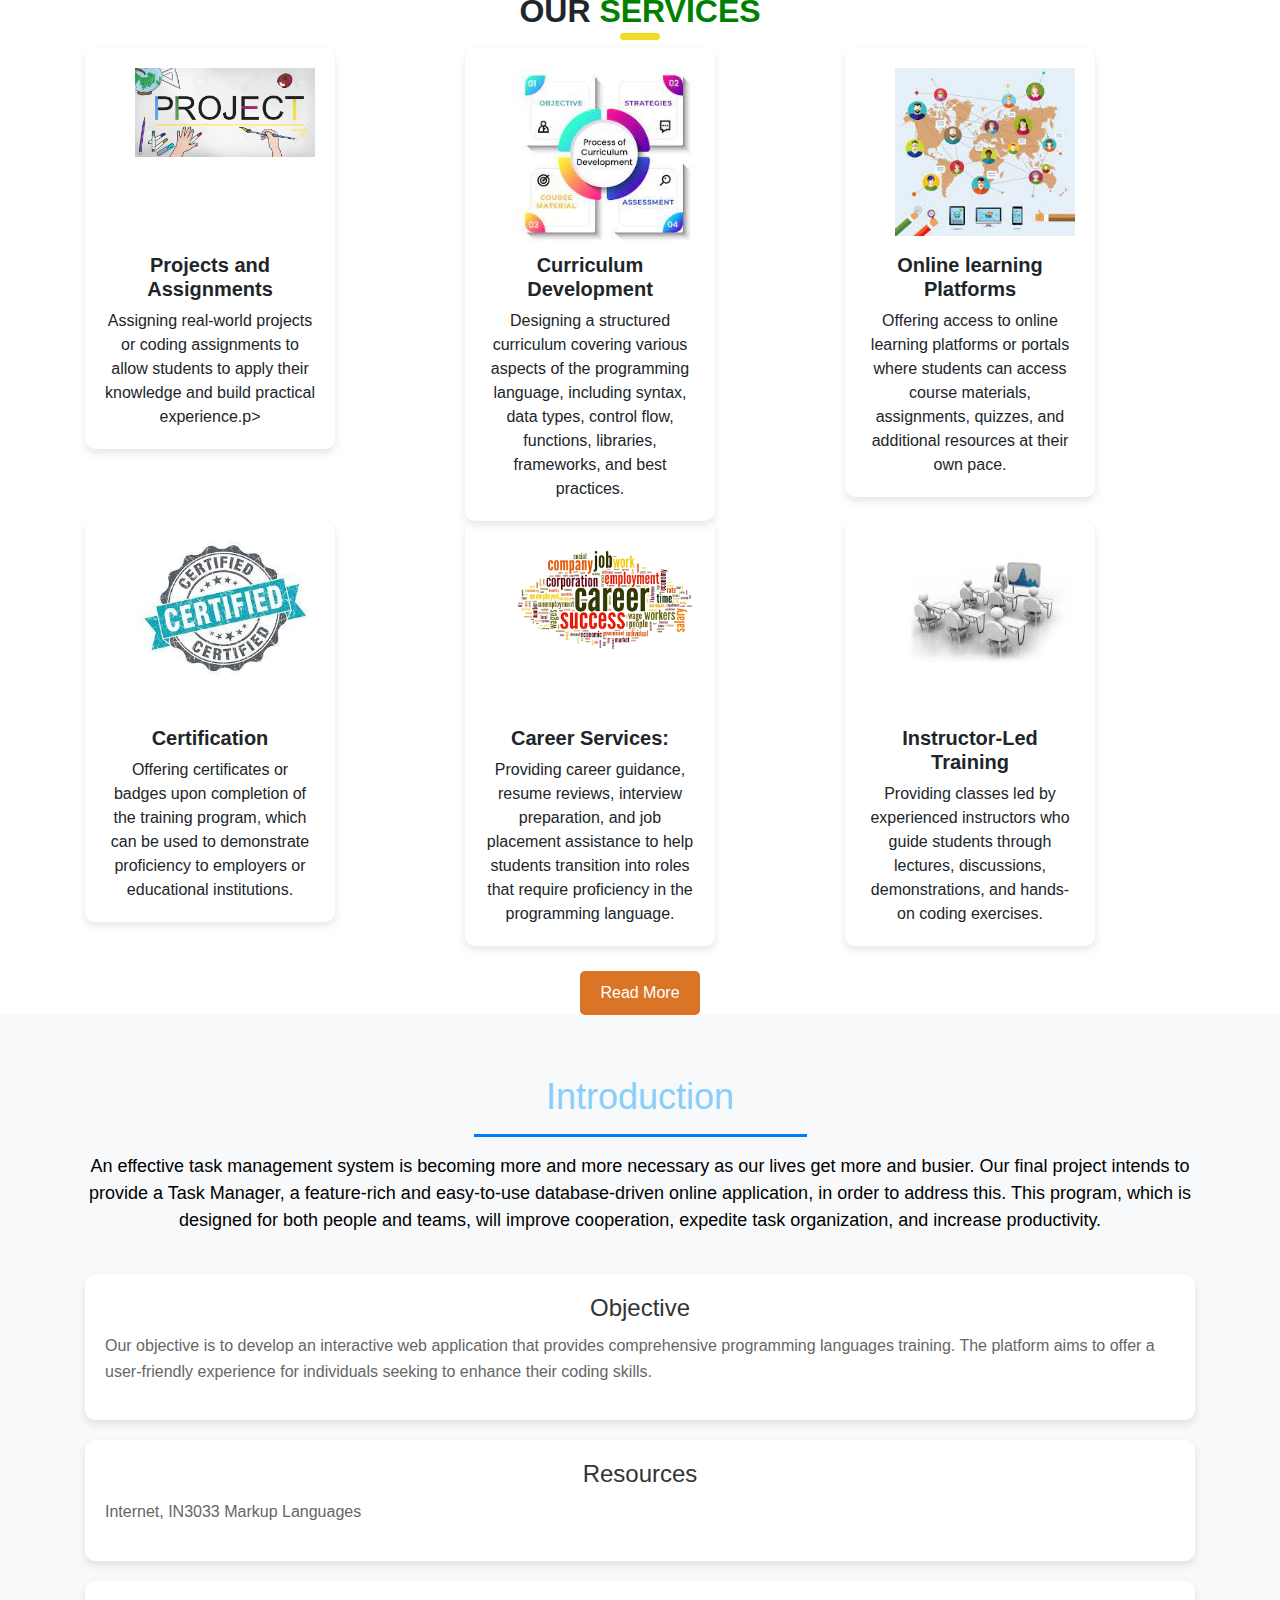
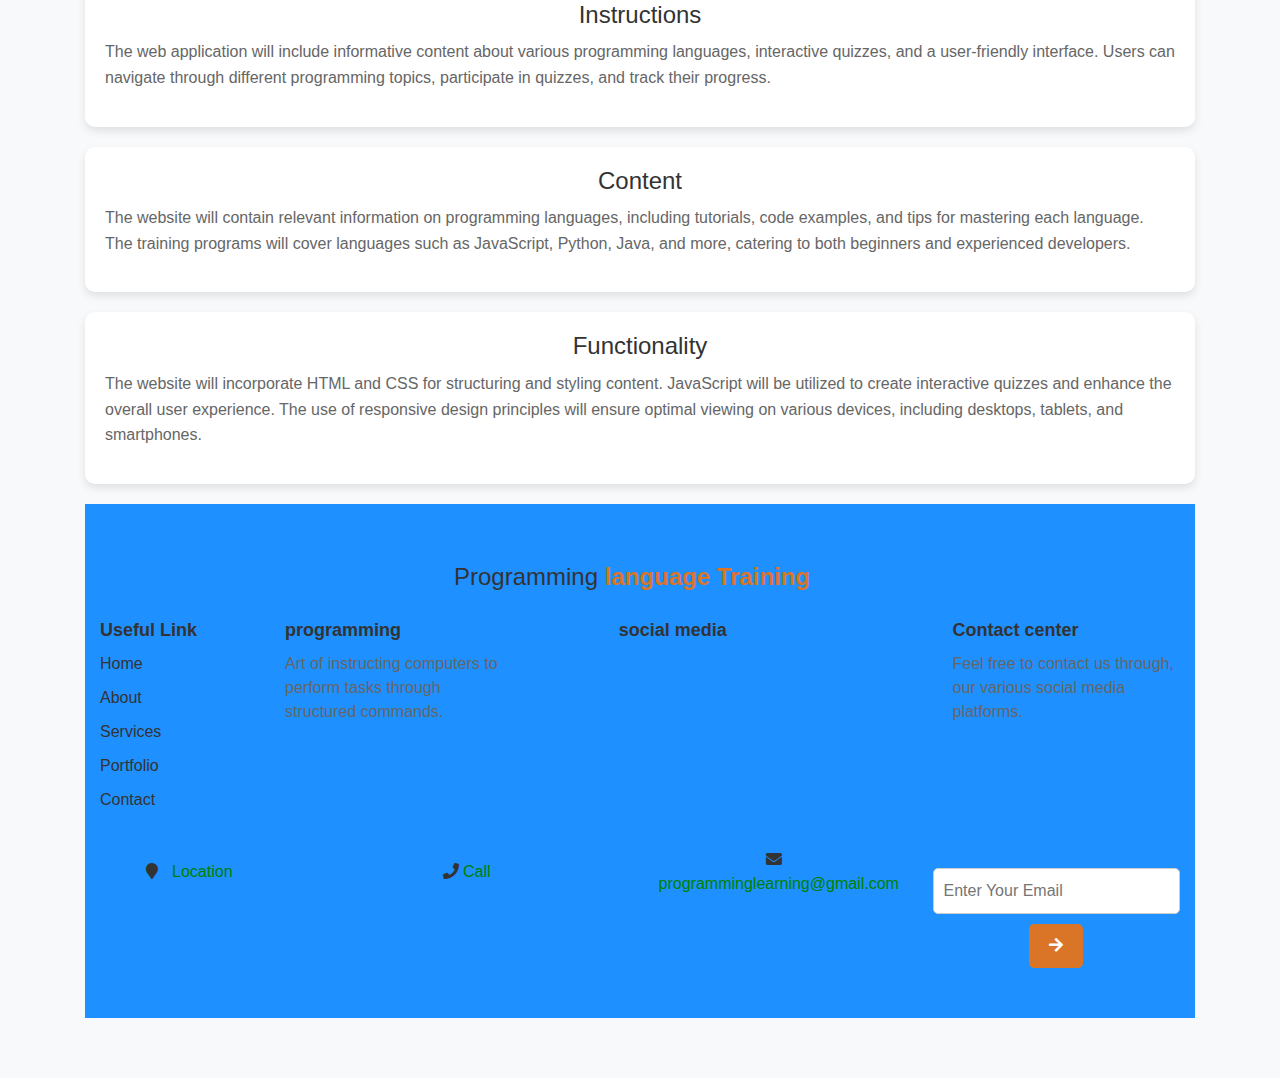
==== commit f935c9e6: "Final code fully working glad :)" ====
--- a/index.html
+++ b/index.html
@@ -80,7 +80,7 @@
 						<div class="header-text">
 							<h2>HELLO<span>,</span> Unlock your coding potential   <br> in our dynamic programming <br> languages class. <span>.</span>   </h2>
 							<p>Welcome to our Prograramming Language class</p>
-							learn more about us.
+							<a href="" >learn more about us.</a>
 						</div>
 					</div>
 				</div>
@@ -111,7 +111,7 @@
         </div>
         <div class="col-md-6 ">
           <div class="img-box">
-            <img src="img/businessman-3213659_1280.jpg" alt="" />
+            <img src="img/img_9.png" alt="" />
           </div>
         </div>
       </div>
@@ -403,7 +403,8 @@
   <!-- end info section -->
 
     <footer>
-        <p>© 2024 MEHAKPREET SINGH | <b>School ID: 202107420</b></p>
+        <p><b>© 2024 School ID: 202107420</b>  <br> <b> |
+          MEHAKPREET SINGH</b></p>
     </footer>
 
       <!-- Bootstrap JS and Popper.js CDN links -->
--- a/css/style.css
+++ b/css/style.css
@@ -304,20 +304,20 @@
 
 .header-text h2 {
     font-size: 48px;
-    color: #fff; /* White text color */
+    color: #fff;
     margin-bottom: 20px;
 }
 
 .header-text p {
     font-size: 18px;
-    color: #fff; /* White text color */
+    color: #fff;
     margin-bottom: 40px;
 }
 
 .header-text a {
     display: inline-block;
-    background-color: #007bff; /* Blue color for button */
-    color: #fff; /* White text color for button */
+    background-color: #007bff;
+    color: #fff;
     padding: 15px 30px;
     font-size: 18px;
     text-decoration: none;
@@ -326,12 +326,12 @@
 }
 
 .header-text a:hover {
-    background-color: #0056b3; /* Darker blue color on hover */
+    background-color: #0056b3;
 }
 /*INTRODUCTION STARTS*/
 .services-mf {
-  background-color: #f8f9fa; /* Background color for the section */
-  padding: 60px 0; /* Adjust padding as needed */
+  background-color: #f8f9fa;
+  padding: 60px 0;
 }
 
 .title-box {
@@ -340,18 +340,18 @@
 
 .title-a {
   font-size: 36px;
-  color: black; /* Title color */
+  color: black;
 }
 
 .subtitle-a {
   font-size: 18px;
-  color: black; /* Subtitle color */
+  color: black;
 }
 
 .line-mf {
   width: 30%;
   height: 3px;
-  background-color: #007bff; /* Line color */
+  background-color: #007bff;
   margin: 16px auto;
 }
 .title-a {
@@ -411,7 +411,7 @@
 
         @keyframes changeColor {
             0%, 100% {
-                background-color: burlywood;
+                background-color: steelblue;
             }
             50% {
                 background-color: lightskyblue;
@@ -419,40 +419,41 @@
         }
 
 /*FOOTER ENDS*/
+
 /* CSS for the about section */
 .about_section {
-    background-color: #f8f9fa; /* Light gray background */
-    padding: 100px 0; /* Adjust padding as needed */
+    background-color: #f8f9fa;
+    padding: 100px 0;
 }
 
 .about_section .container {
-    position: relative; /* Set container position to relative */
+    position: relative;
 }
 
 .about_section .row {
     display: flex;
-    align-items: center; /* Center align items vertically */
+    align-items: center;
 }
 
 .about_section .detail-box {
-    margin-right: 20px; /* Add margin to create space between image and text */
+    margin-right: 20px;
 }
 
 .about_section .detail-box h2 {
-    color: black; /* Dark text color */
+    color: black;
     font-size: 32px;
 }
 
 .about_section .detail-box p {
-    color: #666; /* Medium gray text color */
+    color: #666;
     font-size: 18px;
     line-height: 1.6;
 }
 
 .about_section .detail-box a {
     display: inline-block;
-    background-color: #007bff; /* Blue color for button */
-    color: #fff; /* White text color for button */
+    background-color: #007bff;
+    color: #fff;
     padding: 10px 20px;
     font-size: 18px;
     text-decoration: none;
@@ -463,37 +464,37 @@
     color: green;
 }
 .about_section .img-box {
- width: 100%; /* Make image container width 100% of parent container */
-    max-width: 400px; /* Limit max width of image container */
-    margin-top: 20px; /* Add margin to separate image from text */
+ width: 100%;
+    max-width: 400px;
+    margin-top: 20px;
     display: flex;
     justify-content: center;
 }
 
 .about_section .img-box img {
-    width: 100%; /* Make image width 100% of image container */
-    height: auto; /* Maintain aspect ratio */
-
-    border-radius: 10px; /* Rounded corners */
+    width: 100%;
+    height: auto;
+
+    border-radius: 10px;
     box-shadow: 0 4px 8px rgba(0, 0, 0, 0.1);
 }
     @media (min-width: 768px) {
         .about_section .row {
-            flex-direction: row; /* Change flex direction back to row for larger screens */
+            flex-direction: row;
         }
 
         .about_section .detail-box {
-            margin-right: 20px; /* Add margin to create space between image and text */
-            text-align: left; /* Left align text */
+            margin-right: 20px;
+            text-align: left;
         }
     }
     /* CSS for custom-about-section */
 .service_section {
-    display: flex; /* Set display to flex */
+    display: flex;
     flex-wrap: wrap;
     flex-direction: row;
-    justify-content: center; /* Center the cards horizontally */
-    gap: 20px; /* Add some space between cards */
+    justify-content: center;
+    gap: 20px;
 }
 
 .service_section .box {
@@ -561,120 +562,120 @@
 /* bottom container starts.*/
 /* Styles for Info Section */
 .info_section {
-    background-color: dodgerblue; /* Set background color */
-    padding: 50px 0; /* Add padding */
+    background-color: dodgerblue;
+    padding: 50px 0;
 }
 
 .info_container {
-    max-width: 1200px; /* Limit container width */
-    margin: 0 auto; /* Center container */
+    max-width: 1200px;
+    margin: 0 auto;
 }
 
 .info_logo {
-    text-align: center; /* Center the logo */
-    margin-bottom: 20px; /* Add space below logo */
+    text-align: center;
+    margin-bottom: 20px;
 }
 
 .info_logo a {
-    font-size: 24px; /* Set font size */
-    color: #333; /* Set font color */
-    text-decoration: none; /* Remove underline */
+    font-size: 24px;
+    color: #333;
+    text-decoration: none;
 }
 
 .info_logo a span {
-    color: #da7426; /* Set span color */
+    color: #da7426;
 }
 
 .info_main .row {
-    display: flex; /* Use flexbox for row layout */
-    flex-wrap: wrap; /* Allow columns to wrap on smaller screens */
-    justify-content: space-between; /* Distribute columns evenly */
+    display: flex;
+    flex-wrap: wrap;
+    justify-content: space-between;
 }
 
 .info_main .col-md-3 {
-    flex: 0 0 calc(25% - 20px); /* Set column width */
-    margin-bottom: 20px; /* Add space between columns */
+    flex: 0 0 calc(25% - 20px);
+    margin-bottom: 20px;
 }
 
 .info_main h5 {
-    font-size: 18px; /* Set heading font size */
-    font-weight: bold; /* Set font weight */
-    color: #333; /* Set font color */
-    margin-bottom: 10px; /* Add space below heading */
+    font-size: 18px;
+    font-weight: bold;
+    color: #333;
+    margin-bottom: 10px;
 }
 
 .info_main p {
-    font-size: 16px; /* Set paragraph font size */
-    color: #666; /* Set font color */
+    font-size: 16px;
+    color: #666;
 }
 
 .info_link-box ul {
-    list-style: none; /* Remove bullet points */
-    padding: 0; /* Remove default padding */
+    list-style: none;
+    padding: 0;
 }
 
 .info_link-box ul li {
-    margin-bottom: 10px; /* Add space between list items */
+    margin-bottom: 10px;
 }
 
 .info_link-box ul li a {
-    color: #333; /* Set link color */
-    text-decoration: none; /* Remove underline */
+    color: #333;
+    text-decoration: none;
 }
 
 .social_box {
-    text-align: center; /* Center social media icons */
+    text-align: center;
 }
 
 .social_box a {
-    color: #333; /* Set icon color */
-    text-decoration: none; /* Remove underline */
-    margin: 0 10px; /* Add space between icons */
+    color: #333;
+    text-decoration: none;
+    margin: 0 10px;
 }
 
 .info_bottom .info_contact .row {
-    align-items: center; /* Center contact info vertically */
+    align-items: center;
 }
 
 .info_bottom .info_contact .row .col-md-3 {
-    text-align: center; /* Center contact info */
+    text-align: center;
 }
 
 .info_bottom .info_contact .row .col-md-3 a {
-    display: block; /* Set links to block level */
-    color: #333; /* Set link color */
-    text-decoration: none; /* Remove underline */
-    margin-bottom: 10px; /* Add space between links */
+    display: block;
+    color: #333;
+    text-decoration: none;
+    margin-bottom: 10px;
 }
 
 .info_bottom .info_contact .row .col-md-3 a i {
-    margin-right: 10px; /* Add space between icon and text */
+    margin-right: 10px;
 }
 
 .info_bottom .info_contact .row .col-md-5 {
-    text-align: center; /* Center contact info */
+    text-align: center;
 }
 
 .info_bottom .info_contact .row .col-md-5 a {
-    display: block; /* Set links to block level */
-    color: #333; /* Set link color */
-    text-decoration: none; /* Remove underline */
-    margin-bottom: 10px; /* Add space between links */
+    display: block;
+    color: #333;
+    text-decoration: none;
+    margin-bottom: 10px;/
 }
 
 .info_bottom .info_contact .row .col-md-4 {
-    text-align: center; /* Center contact info */
+    text-align: center;
 }
 
 .info_bottom .info_contact .row .col-md-4 a {
-    display: block; /* Set links to block level */
-    color: #333; /* Set link color */
-    text-decoration: none; /* Remove underline */
-    margin-bottom: 10px; /* Add space between links */
+    display: block;
+    color: #333;
+    text-decoration: none;
+    margin-bottom: 10px;
 }
 
 .info_bottom .info_contact .row .col-md-4 a i {
-    margin-right: 10px; /* Add space between icon and text */
+    margin-right: 10px;
 }
 
 .info_bottom .info_form {
